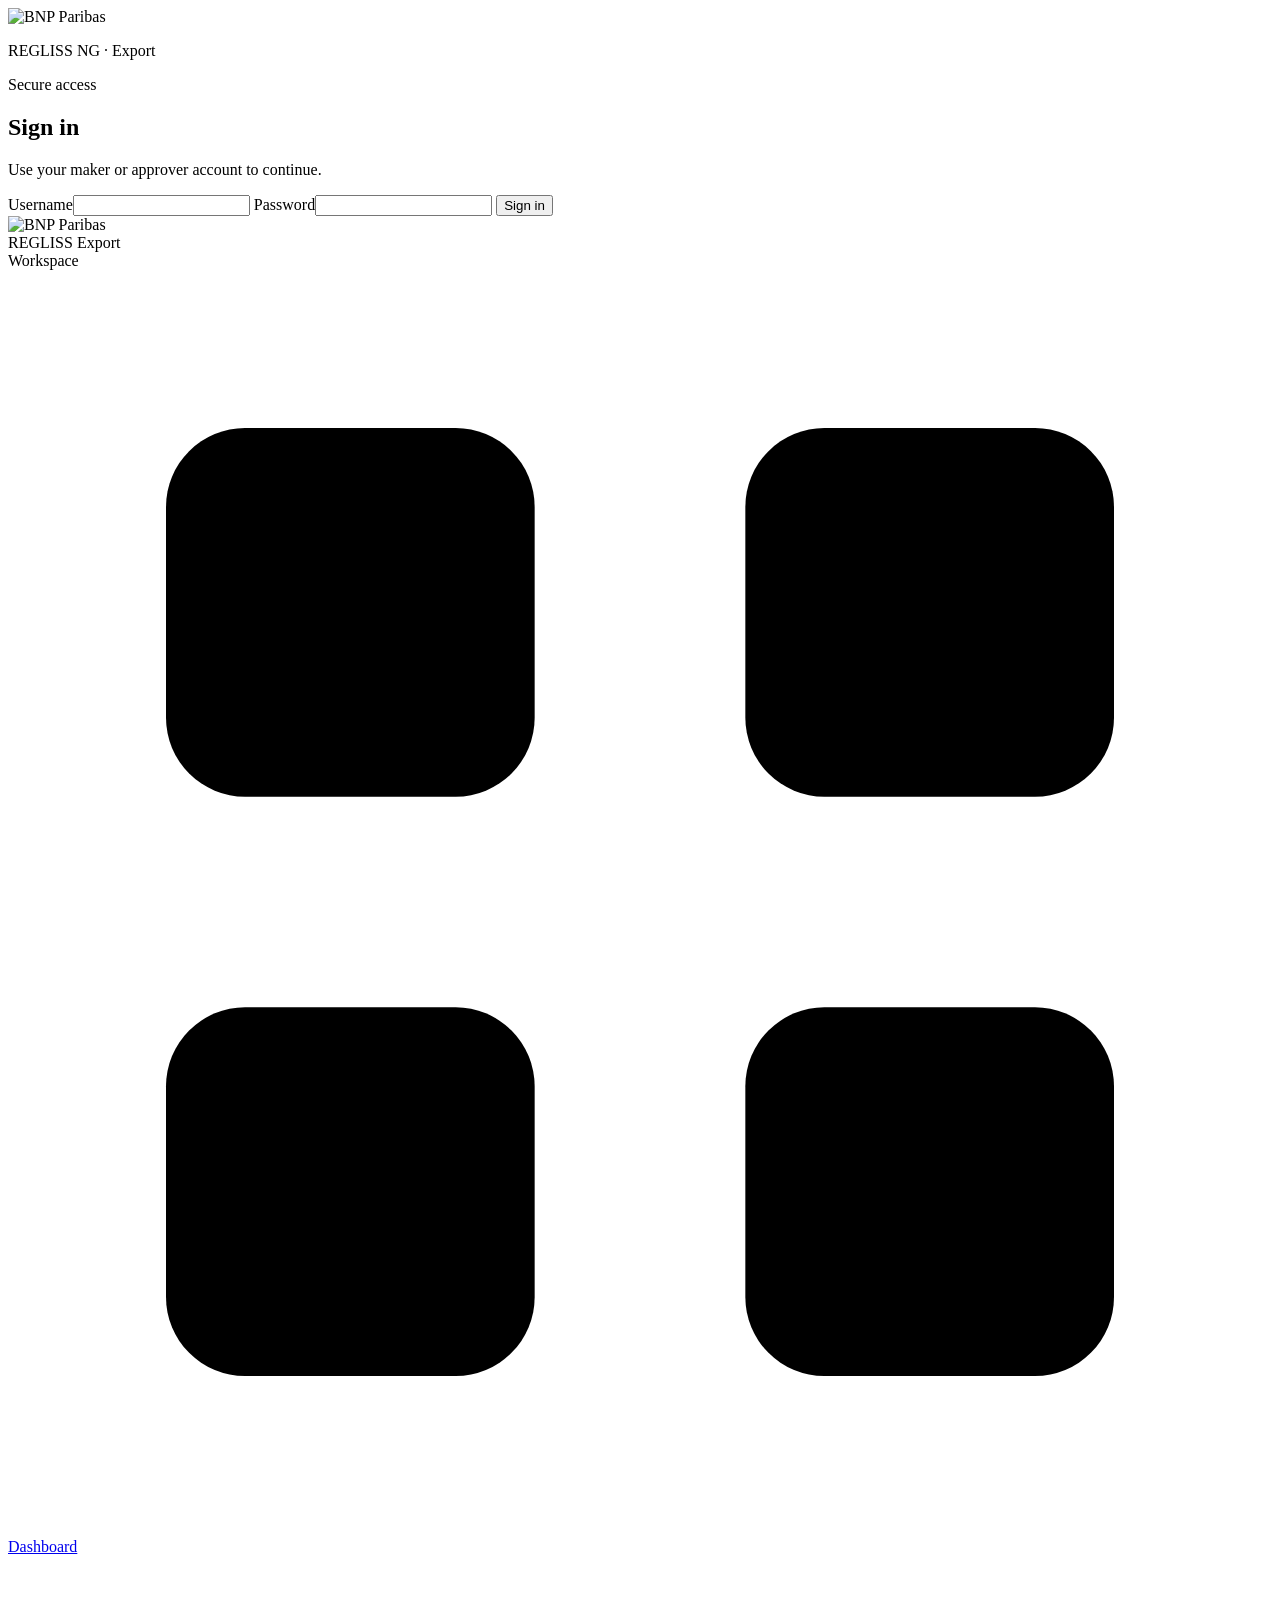
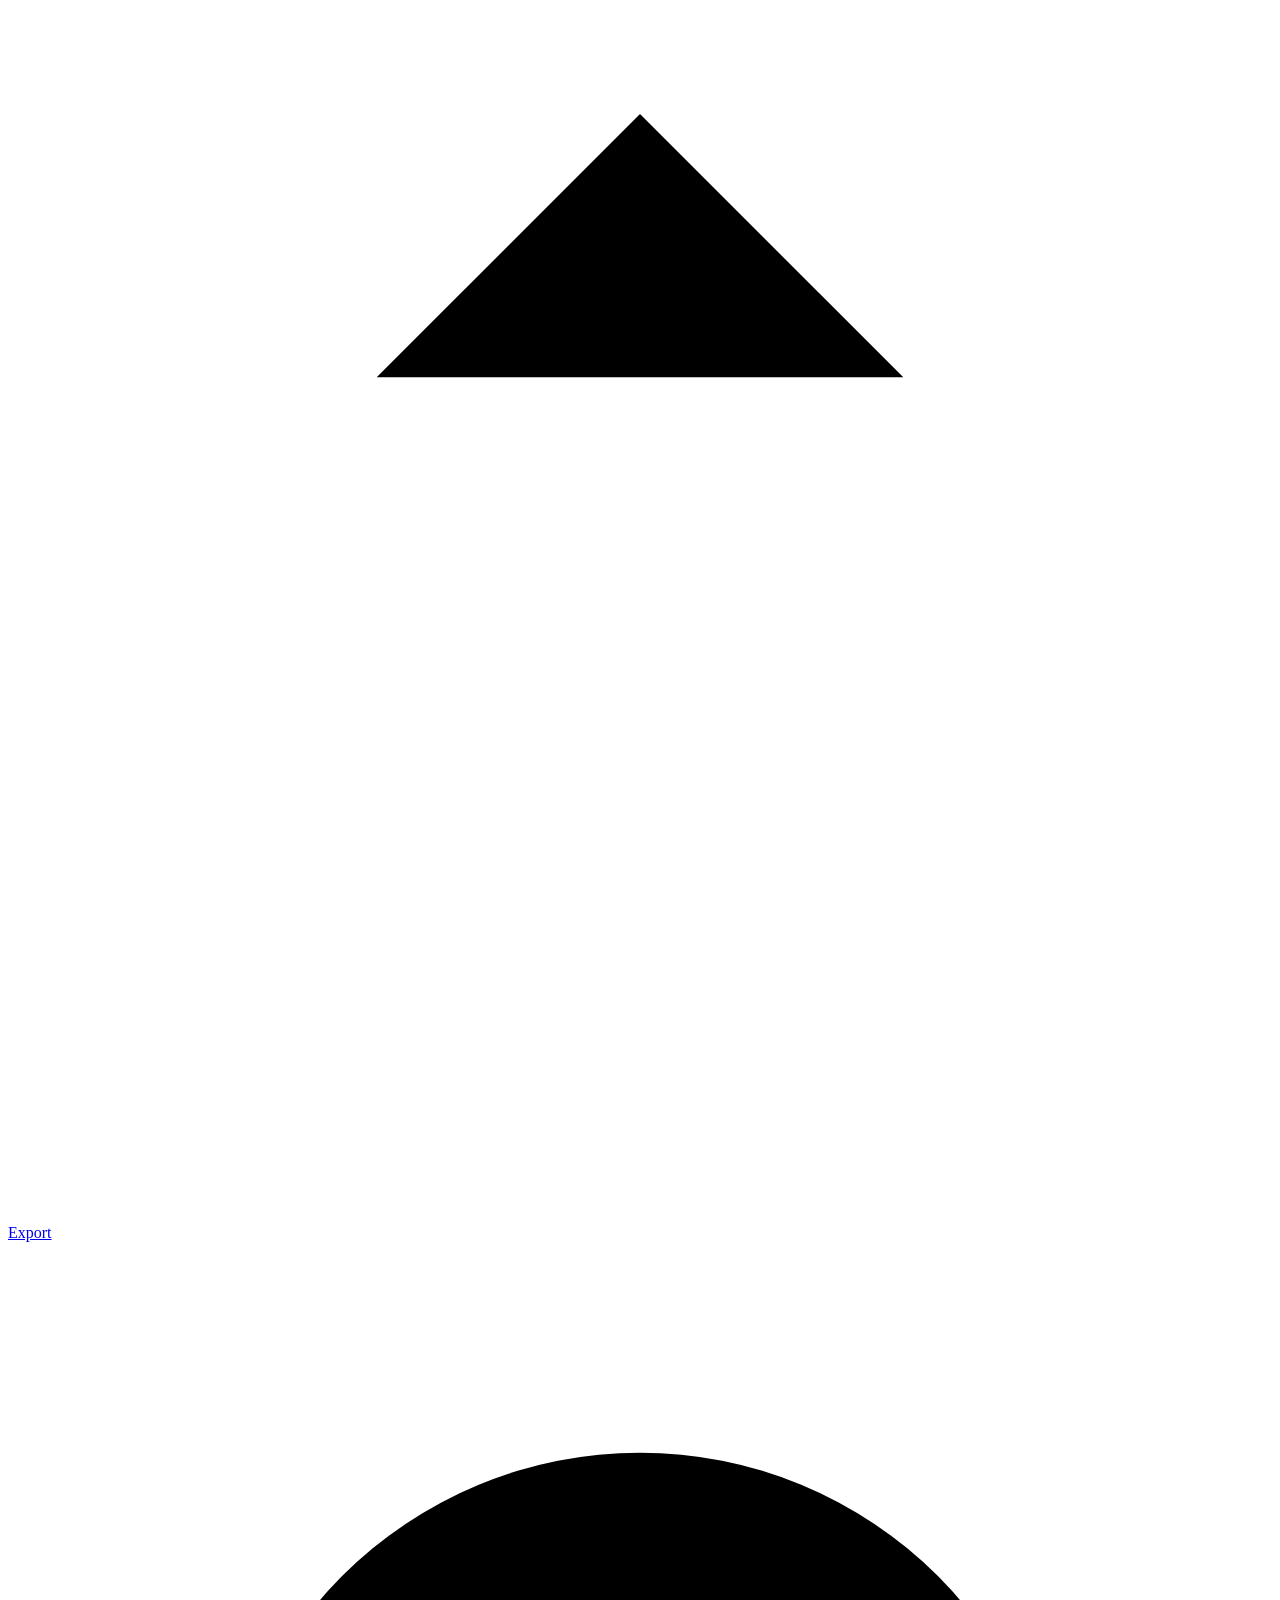
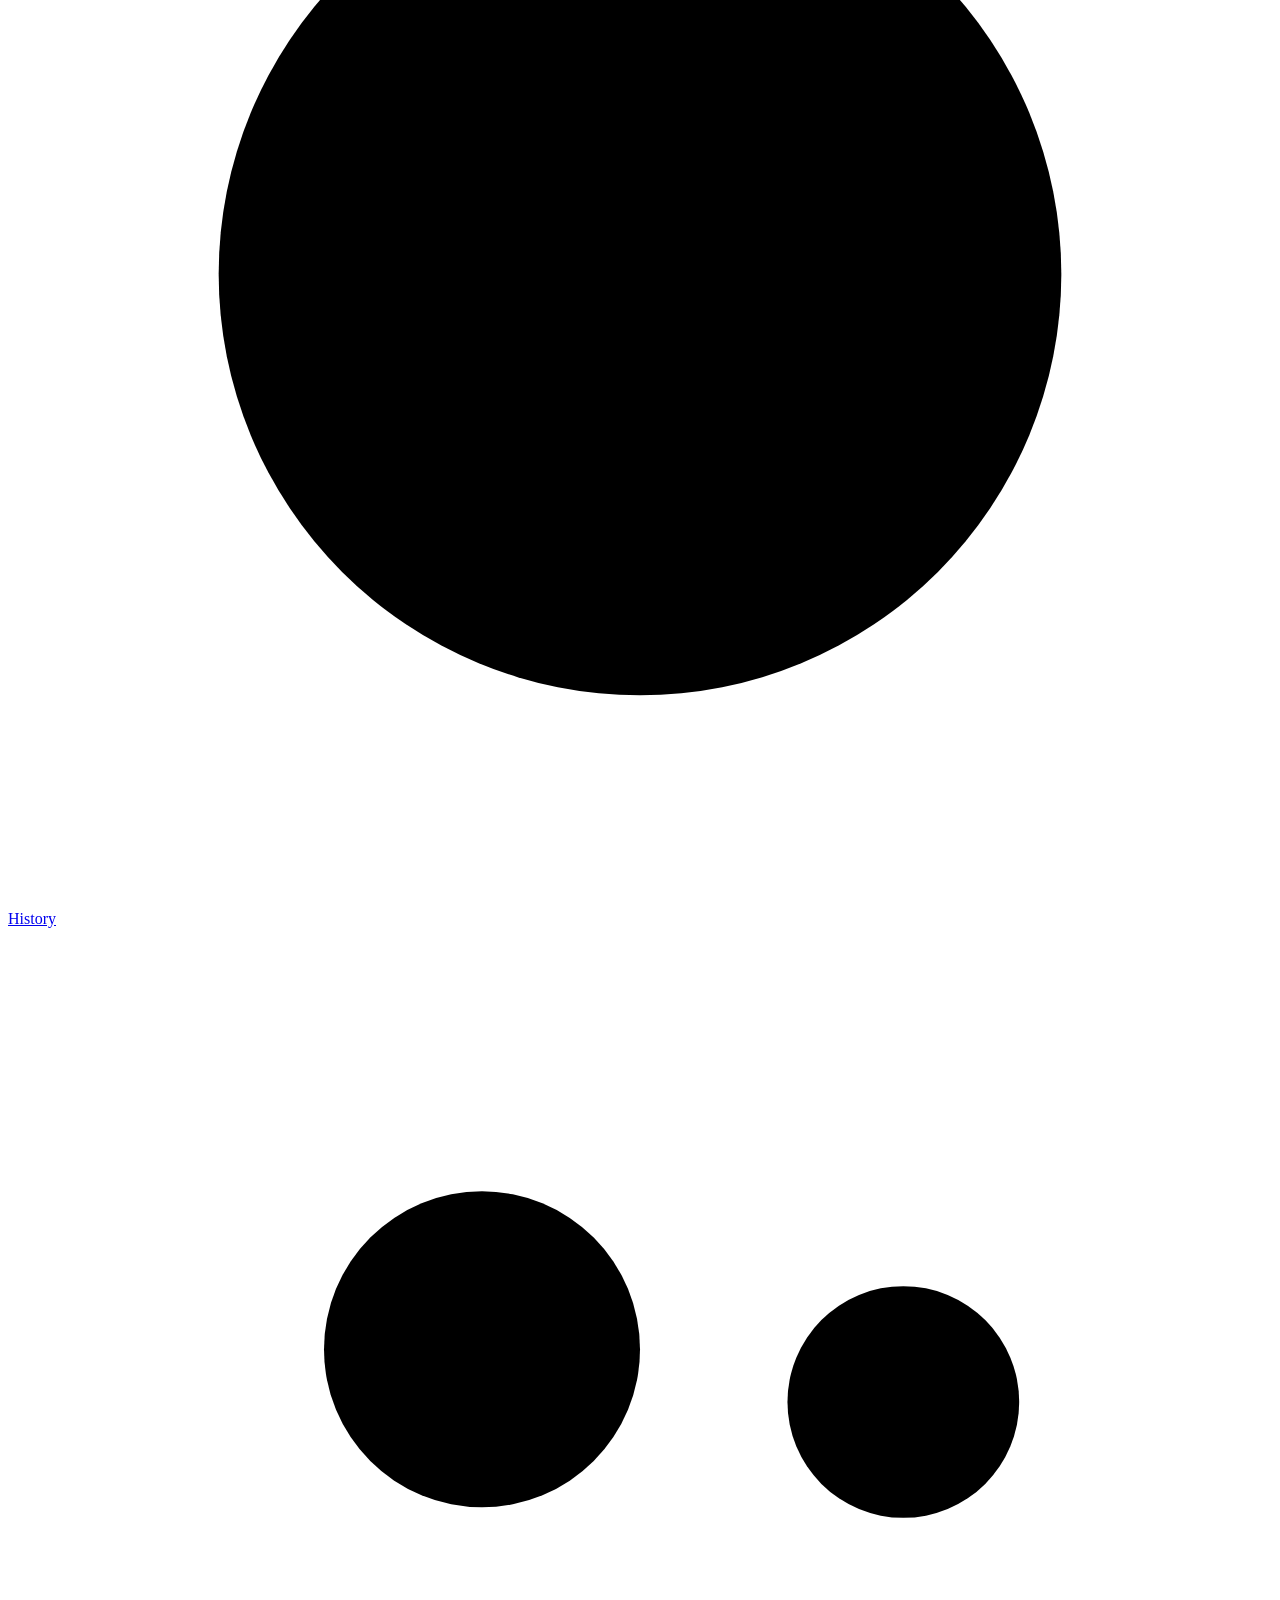
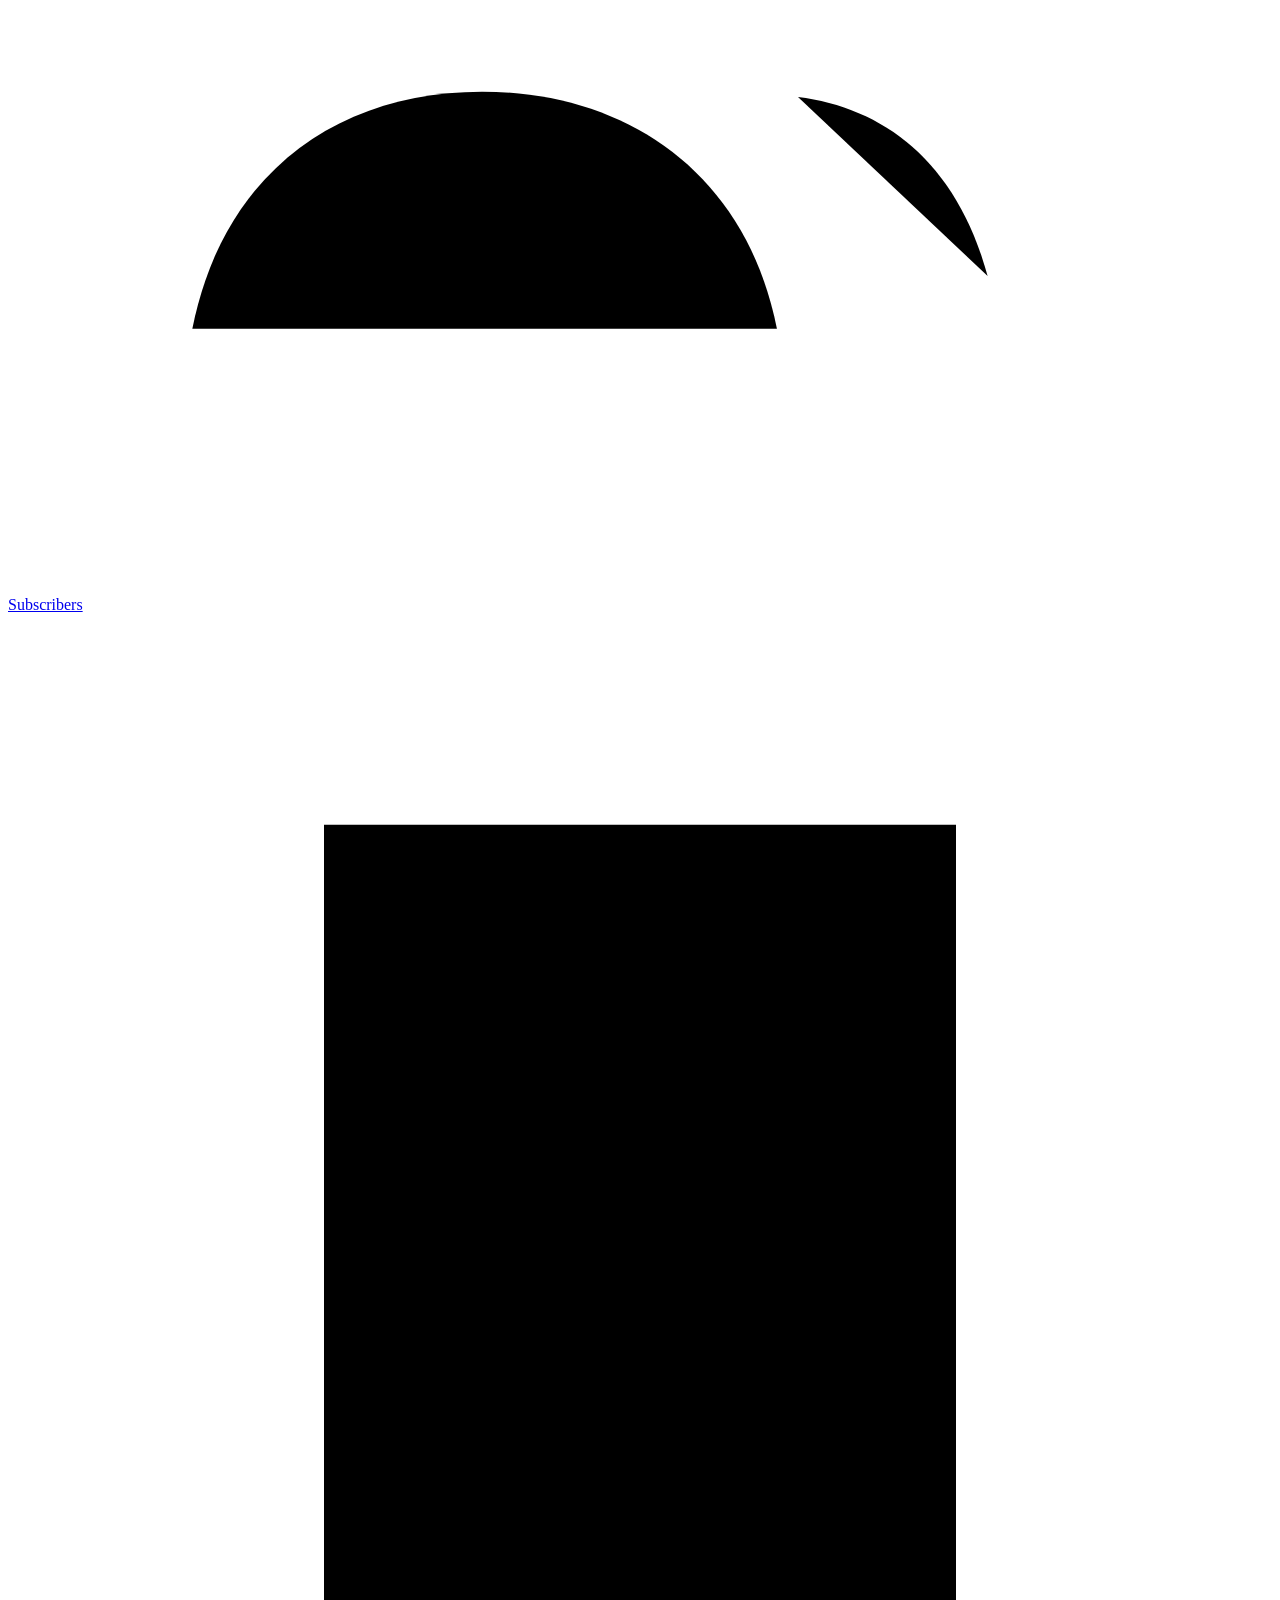
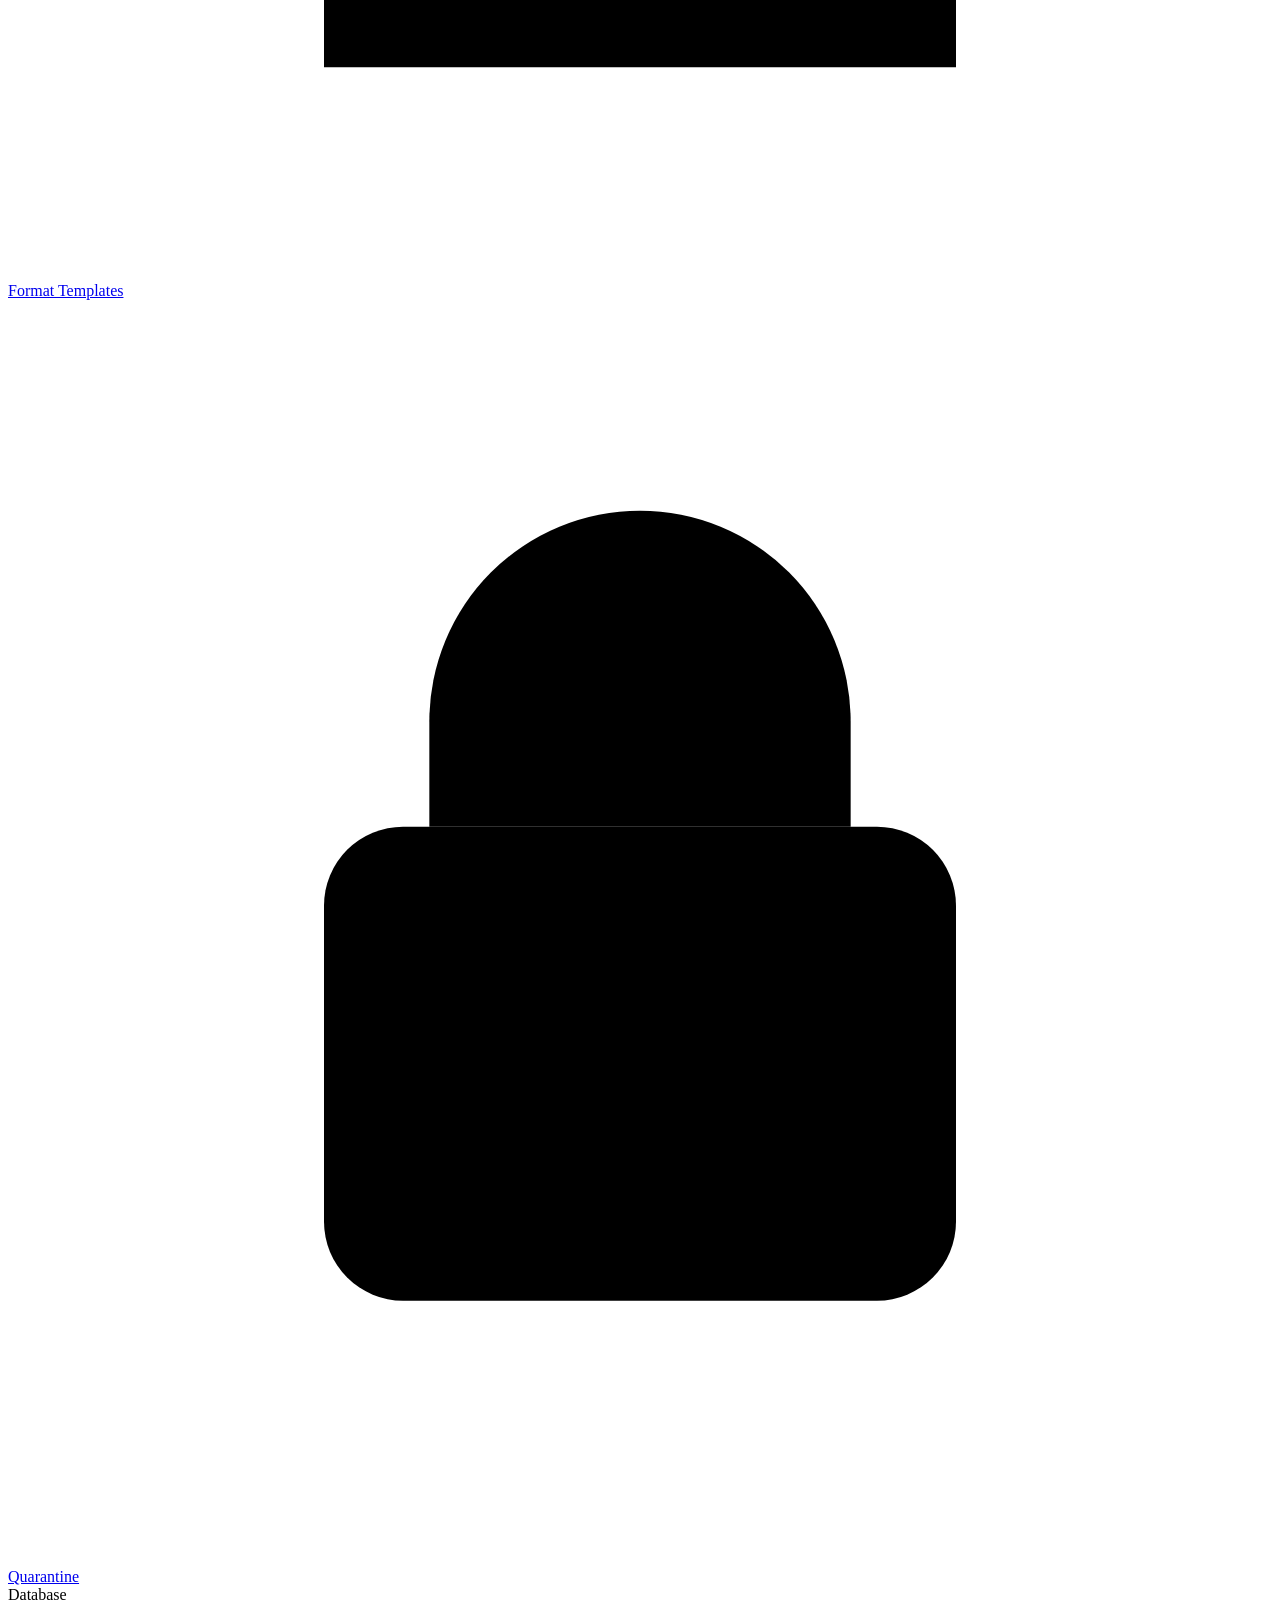
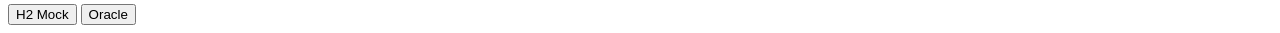
==== src/main/resources/static/index.html @ fba28fe9 "Stream exports from Oracle with gs_ templates matched on BNP_ID Database - Replace PostgreSQL with a" ====
<!DOCTYPE html>
<html lang="en">
<head>
    <meta charset="UTF-8">
    <meta name="viewport" content="width=device-width, initial-scale=1">
    <meta name="theme-color" content="#00965A">
    <title>REGLISS Export Module</title>
    <link rel="preconnect" href="https://fonts.googleapis.com">
    <link rel="preconnect" href="https://fonts.gstatic.com" crossorigin>
    <link href="https://fonts.googleapis.com/css2?family=Outfit:wght@500;600;700&family=Source+Sans+3:ital,wght@0,400;0,600;0,700;1,400&display=swap" rel="stylesheet">
    <link rel="stylesheet" href="/css/app.css">
</head>
<body class="signed-out">
<div id="login-screen" class="login-screen">
    <section class="login-aside">
        <div class="login-wallpaper" aria-hidden="true">
            <div class="wallpaper-grid"></div>
            <div class="wallpaper-orb orb-1"></div>
            <div class="wallpaper-orb orb-2"></div>
            <div class="wallpaper-orb orb-3"></div>
            <div class="wallpaper-ring ring-1"></div>
            <div class="wallpaper-ring ring-2"></div>
            <div class="wallpaper-ring ring-3"></div>
            <span class="wallpaper-spark spark-1"></span>
            <span class="wallpaper-spark spark-2"></span>
            <span class="wallpaper-spark spark-3"></span>
            <span class="wallpaper-spark spark-4"></span>
            <span class="wallpaper-spark spark-5"></span>
        </div>
        <div class="login-brand">
            <img src="/img/bnp-paribas.svg" alt="BNP Paribas" width="480" height="168">
        </div>
        <p class="login-kicker">REGLISS NG · Export</p>
    </section>
    <section class="login-panel">
        <div class="login-card">
            <form id="login-form">
                <p class="kicker">Secure access</p>
                <h2>Sign in</h2>
                <p class="lede">Use your maker or approver account to continue.</p>
                <label>Username<input name="username" autocomplete="username" required></label>
                <label>Password<input name="password" type="password" autocomplete="current-password" required></label>
                <p id="login-error" class="login-error" hidden></p>
                <button class="btn-primary" type="submit">Sign in</button>
            </form>
            <div class="demo-accounts" hidden>
                <div class="database-label">Demo accounts</div>
            </div>
        </div>
    </section>
</div>
<aside class="sidebar">
    <div class="brand">
        <div class="brand-plate">
            <img class="brand-logo" src="/img/bnp-paribas.svg" alt="BNP Paribas">
        </div>
        <div class="brand-product">REGLISS <span>Export</span></div>
    </div>
    <div class="nav-label">Workspace</div>
    <nav class="nav">
        <a href="#/approvals" data-page="approvals" hidden>
            <svg viewBox="0 0 24 24" aria-hidden="true"><path d="M5 12.5l4.2 4.2L19 7"></path></svg>
            Approvals
        </a>
        <a href="#/dashboard" data-page="dashboard">
            <svg viewBox="0 0 24 24" aria-hidden="true"><rect x="3" y="3" width="7" height="7" rx="1.5"></rect><rect x="14" y="3" width="7" height="7" rx="1.5"></rect><rect x="3" y="14" width="7" height="7" rx="1.5"></rect><rect x="14" y="14" width="7" height="7" rx="1.5"></rect></svg>
            Dashboard
        </a>
        <a href="#/export" data-page="export">
            <svg viewBox="0 0 24 24" aria-hidden="true"><path d="M12 16V4"></path><path d="M7 8l5-5 5 5"></path><path d="M5 20h14"></path></svg>
            Export
        </a>
        <a href="#/history" data-page="history">
            <svg viewBox="0 0 24 24" aria-hidden="true"><circle cx="12" cy="12" r="8"></circle><path d="M12 8v5l3 2"></path></svg>
            History
        </a>
        <a href="#/subscribers" data-page="subscribers">
            <svg viewBox="0 0 24 24" aria-hidden="true"><circle cx="9" cy="8" r="3"></circle><circle cx="17" cy="9" r="2.2"></circle><path d="M3.5 19c.6-3 2.8-4.5 5.5-4.5S14 16 14.6 19"></path><path d="M15 14.6c1.6.2 3 1.2 3.6 3.4"></path></svg>
            Subscribers
        </a>
        <a href="#/templates" data-page="templates">
            <svg viewBox="0 0 24 24" aria-hidden="true"><path d="M6 4h12v16H6z"></path><path d="M9 8h6"></path><path d="M9 12h6"></path><path d="M9 16h4"></path></svg>
            Format Templates
        </a>
        <a href="#/quarantine" data-page="quarantine">
            <svg viewBox="0 0 24 24" aria-hidden="true"><rect x="6" y="10" width="12" height="9" rx="1.5"></rect><path d="M8 10V8a4 4 0 0 1 8 0v2"></path></svg>
            Quarantine
        </a>
    </nav>
    <div class="sidebar-foot">
        <div class="signed-in" id="signed-in" hidden>
            <div class="avatar" aria-hidden="true"></div>
            <div class="who">
                <div id="signed-name"></div>
                <div id="signed-role" class="muted"></div>
            </div>
            <button id="logout" type="button">Sign out</button>
        </div>
        <div class="database">
            <div class="database-label">Database</div>
            <div class="db-switch">
                <button type="button" id="db-h2" class="selected">H2 Mock</button>
                <button type="button" id="db-oracle">Oracle</button>
            </div>
        </div>
    </div>
</aside>
<main id="main"></main>
<div id="toast" class="toast" role="status"></div>
<div id="modal-root"></div>
<script src="/js/app.js"></script>
</body>
</html>
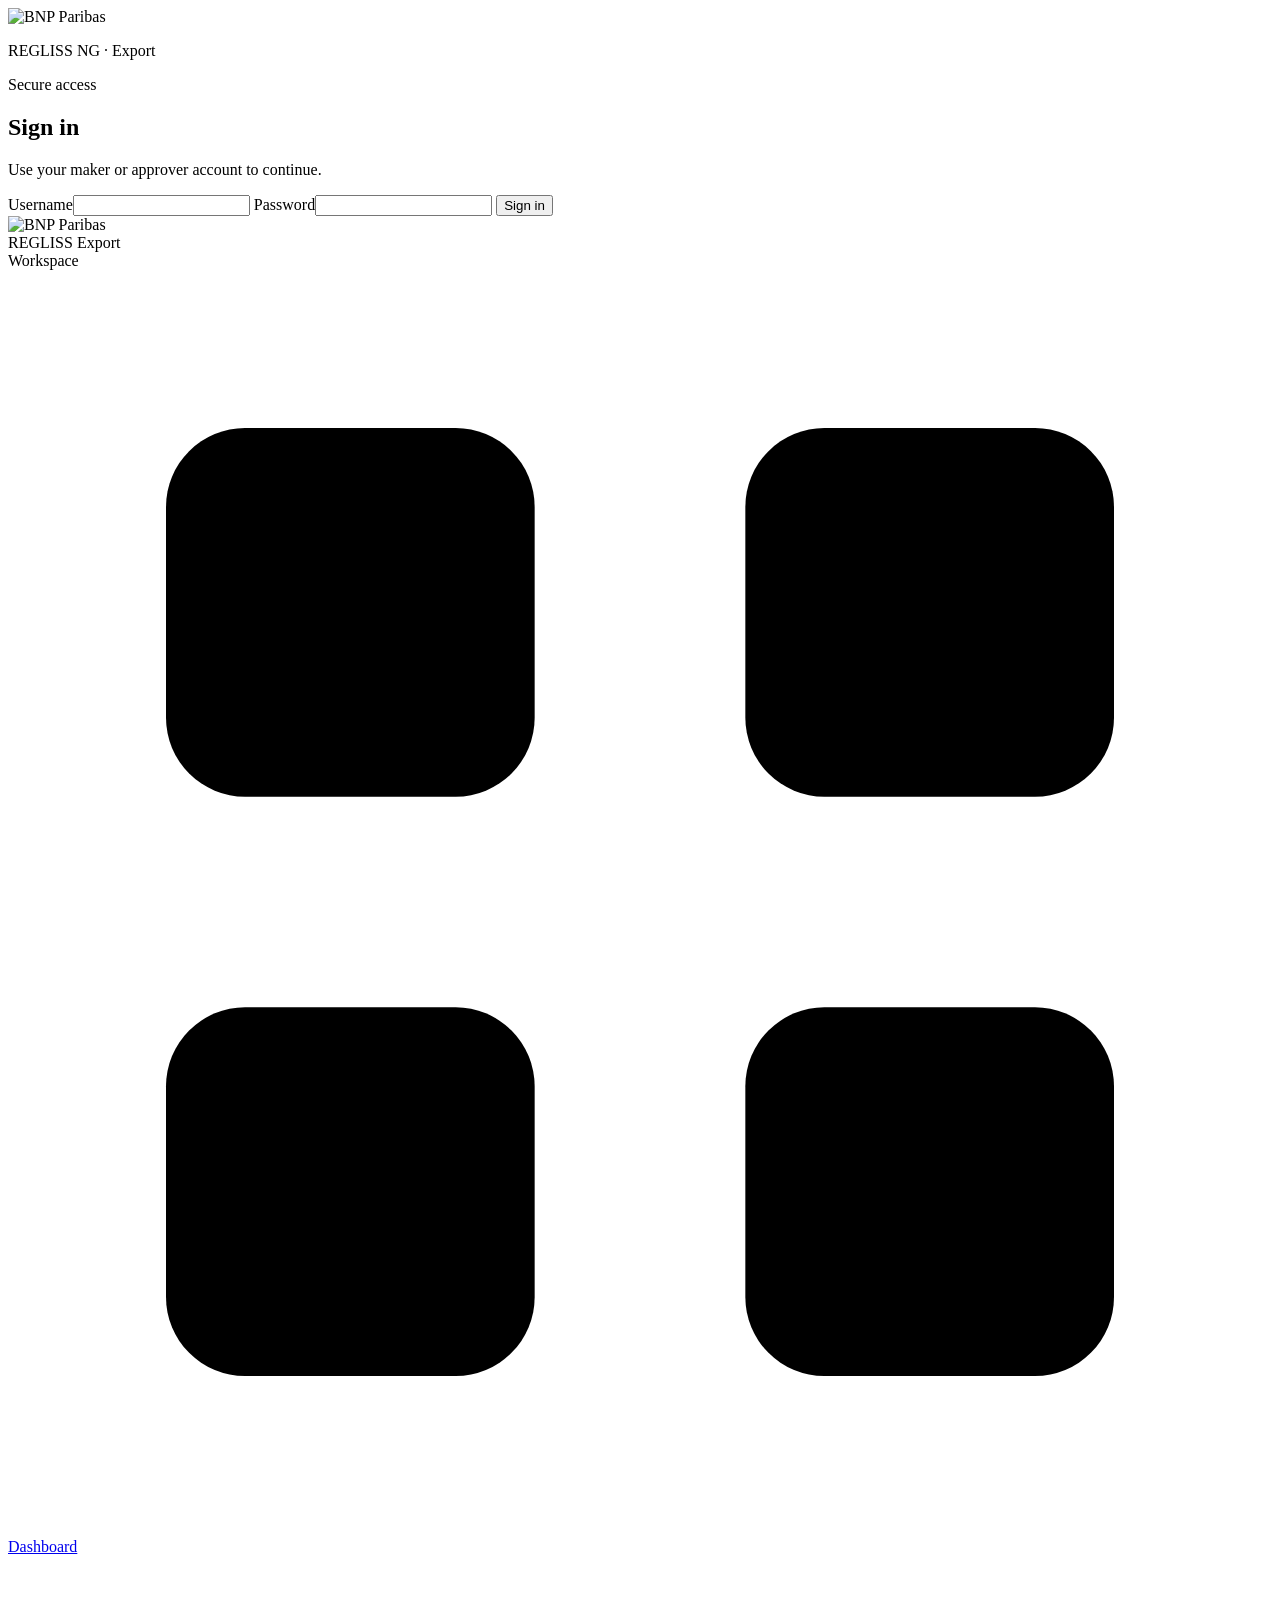
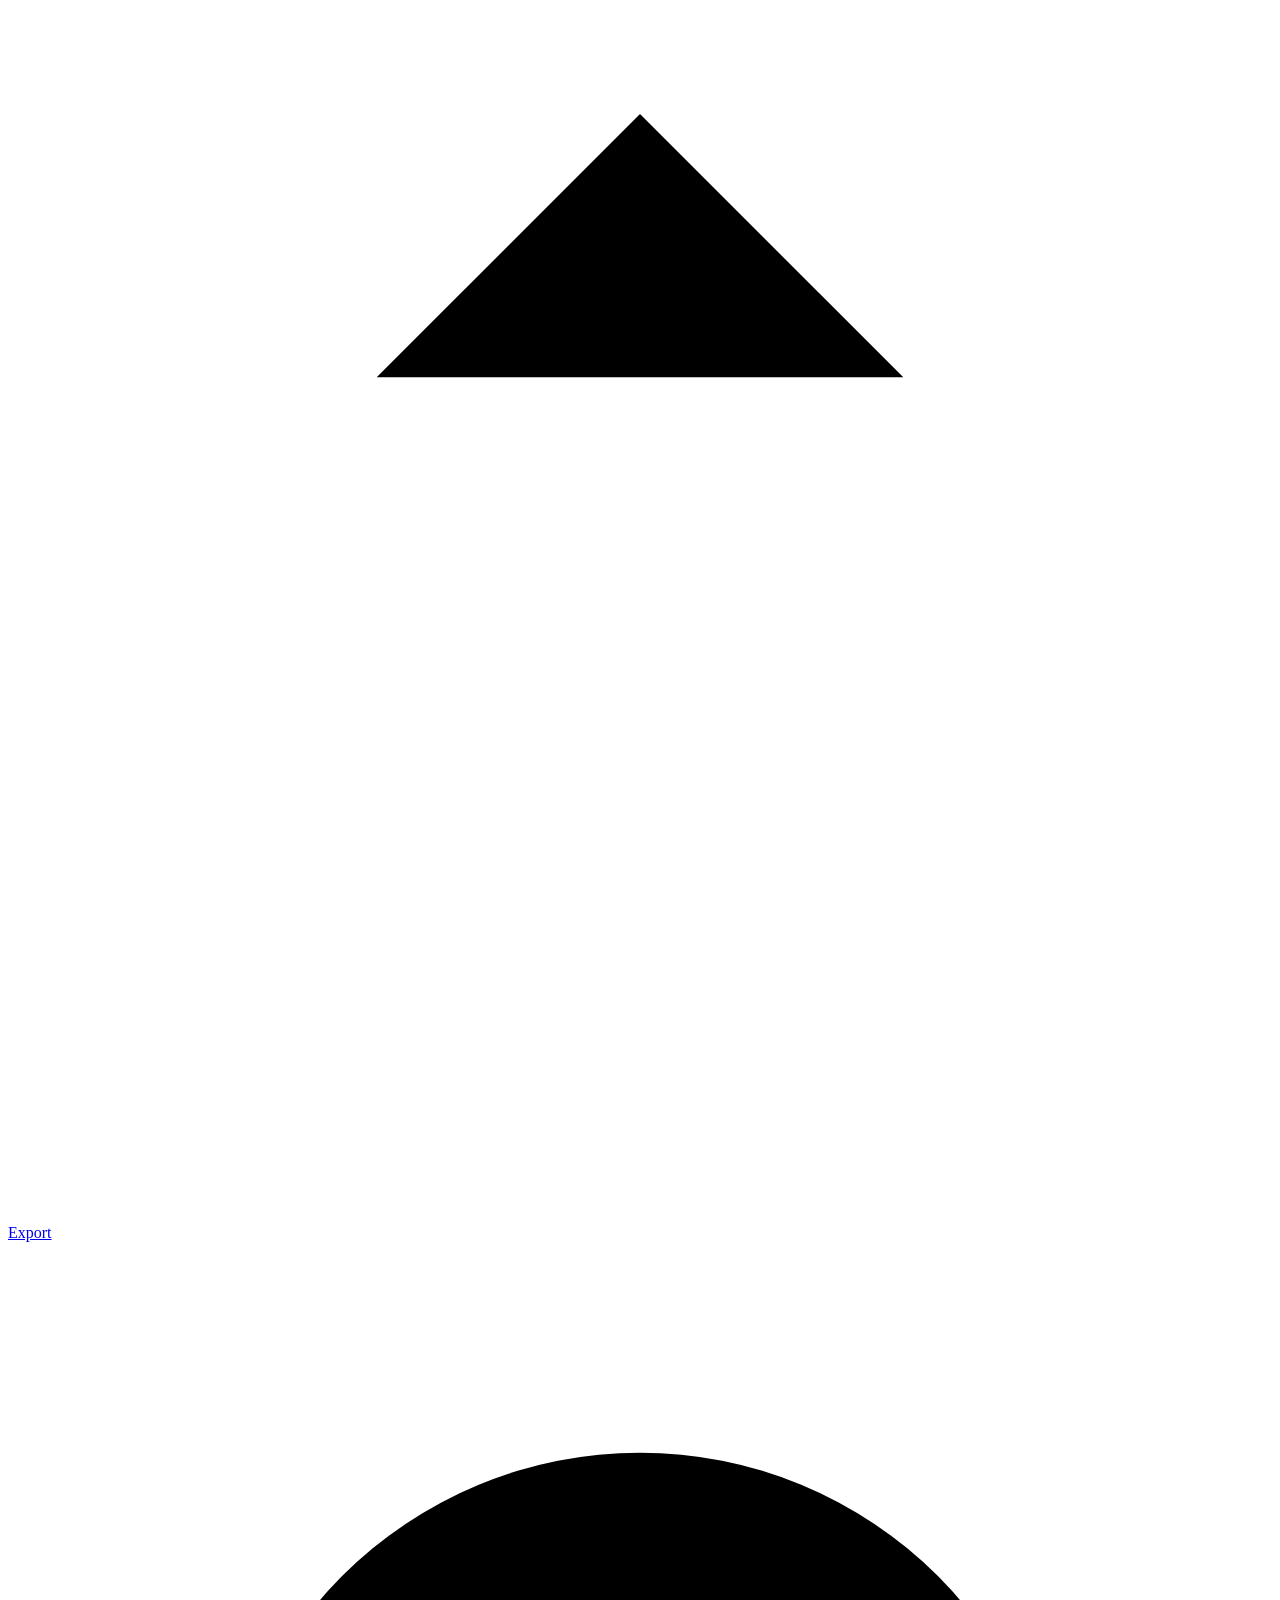
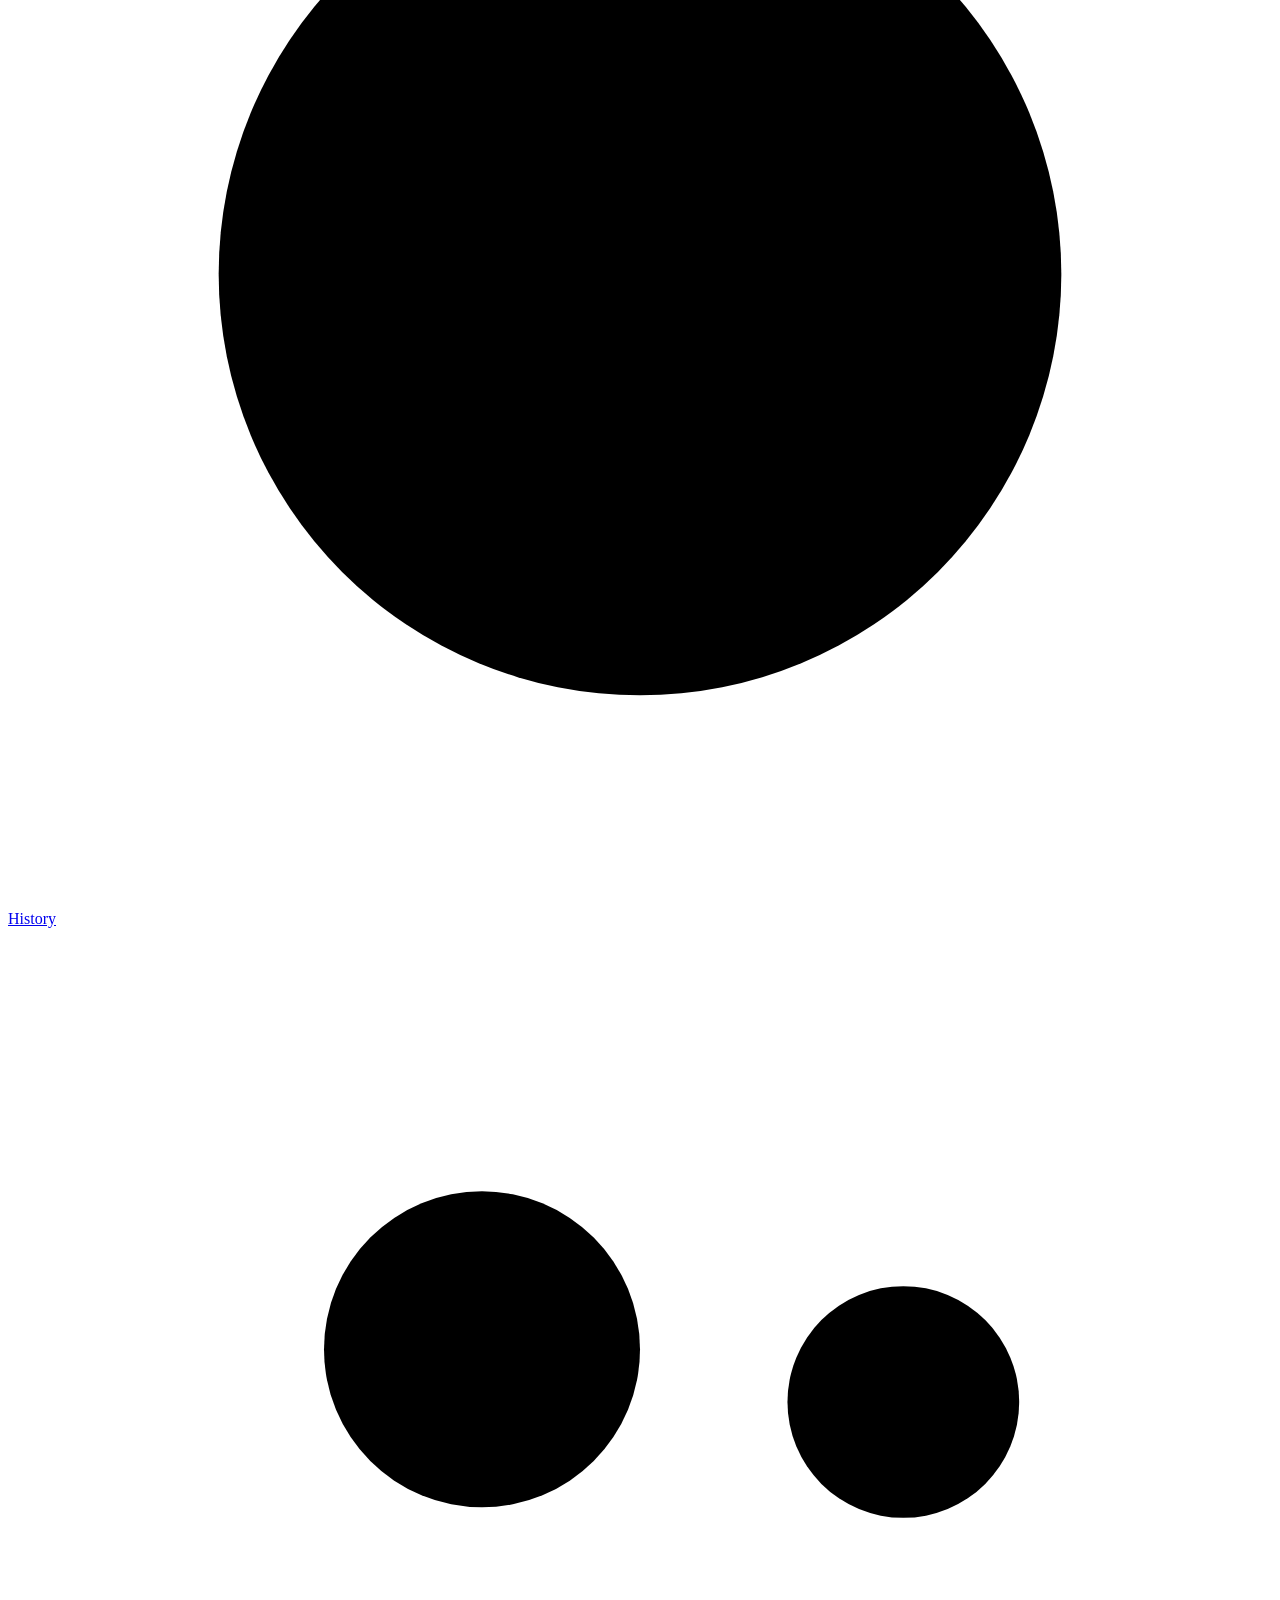
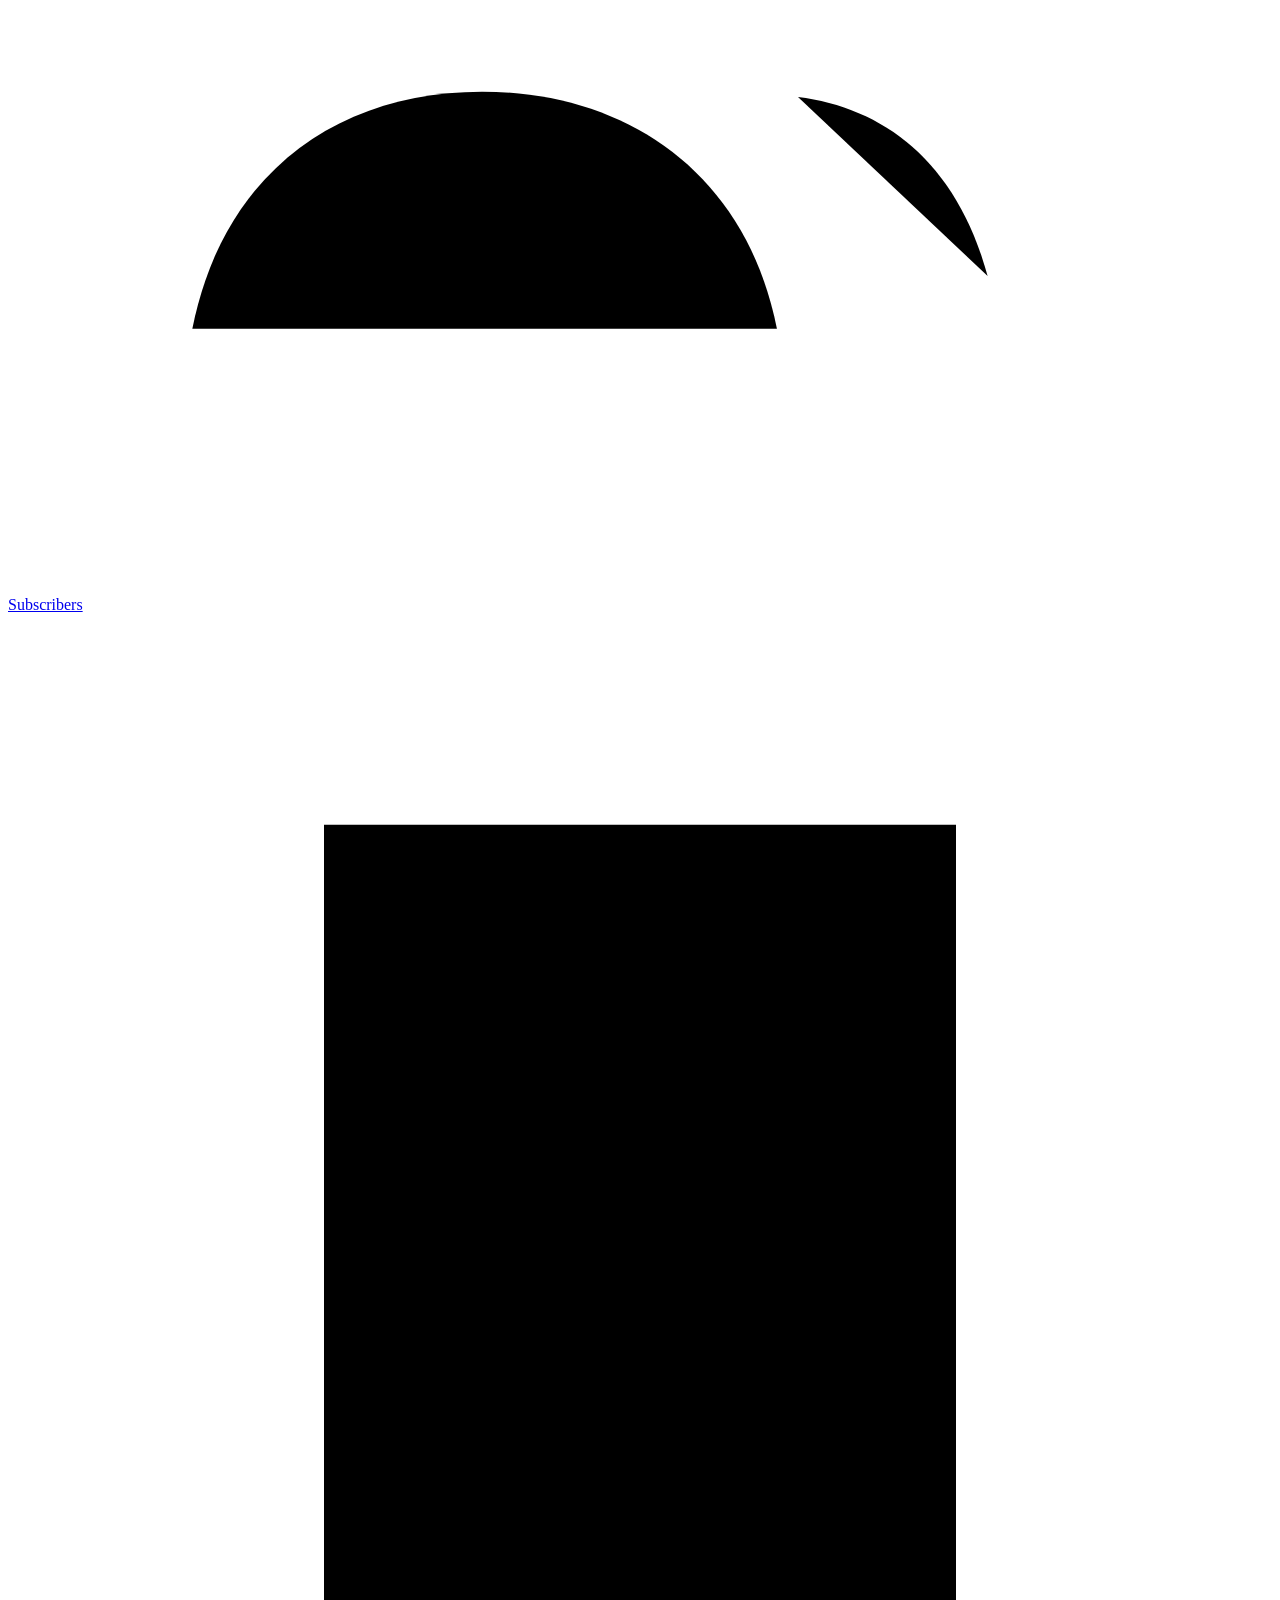
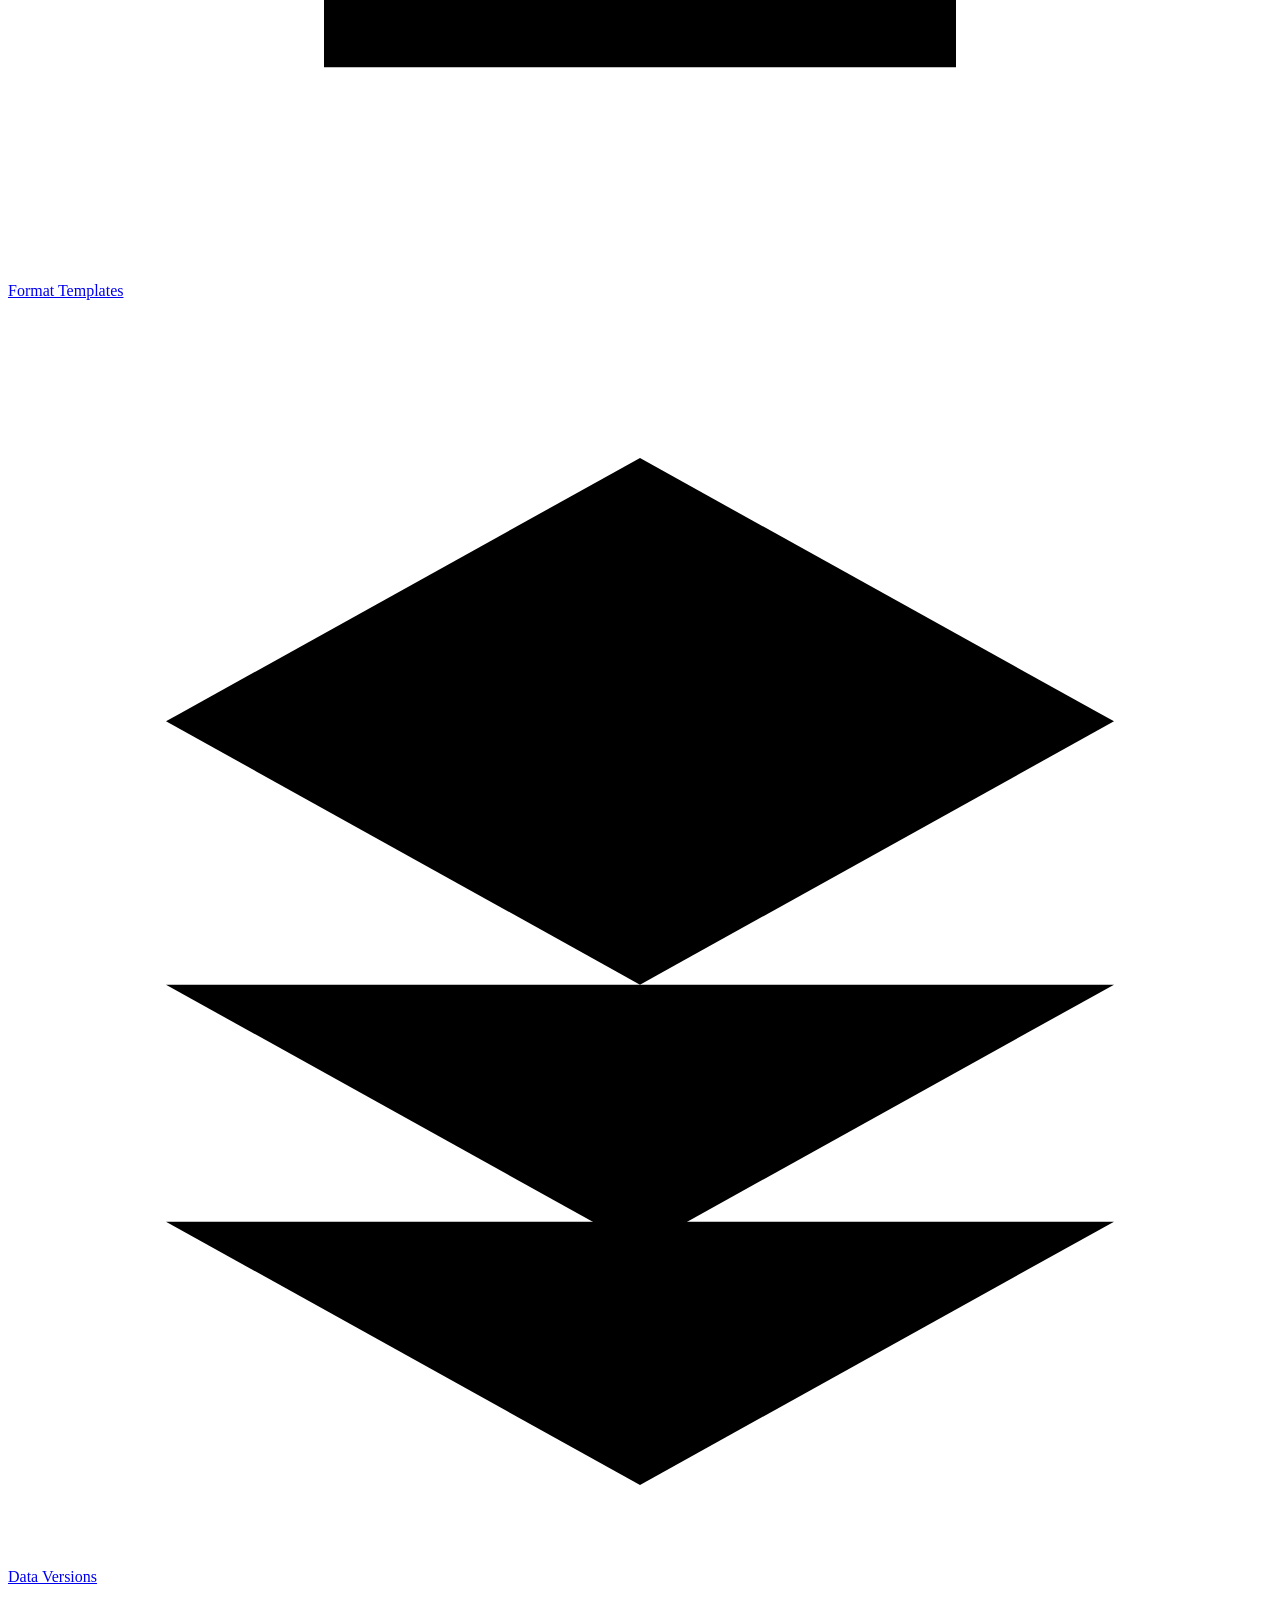
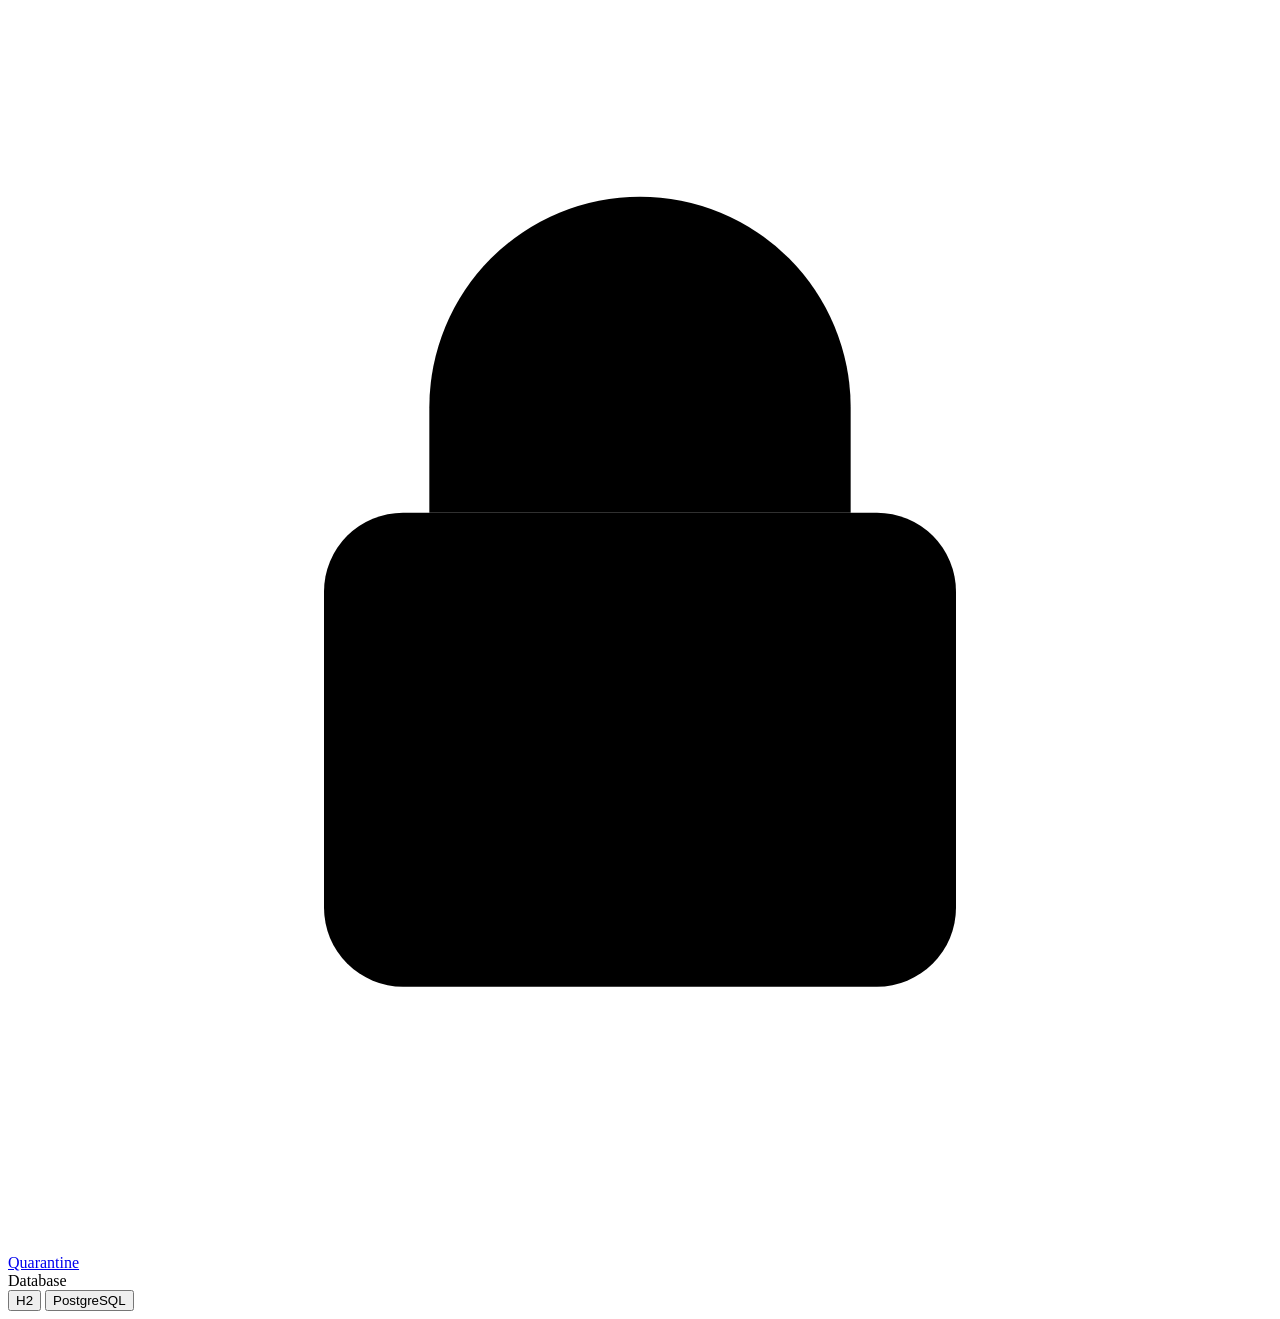
==== commit 3ad73779: "Add data versions, approver review, row filters; move from Oracle to PostgreSQL Data versions (snaps" ====
--- a/src/main/resources/static/index.html
+++ b/src/main/resources/static/index.html
@@ -82,6 +82,10 @@
             <svg viewBox="0 0 24 24" aria-hidden="true"><path d="M6 4h12v16H6z"></path><path d="M9 8h6"></path><path d="M9 12h6"></path><path d="M9 16h4"></path></svg>
             Format Templates
         </a>
+        <a href="#/versions" data-page="versions">
+            <svg viewBox="0 0 24 24" aria-hidden="true"><path d="M12 3l9 5-9 5-9-5z"></path><path d="M3 13l9 5 9-5"></path><path d="M3 17.5l9 5 9-5"></path></svg>
+            Data Versions
+        </a>
         <a href="#/quarantine" data-page="quarantine">
             <svg viewBox="0 0 24 24" aria-hidden="true"><rect x="6" y="10" width="12" height="9" rx="1.5"></rect><path d="M8 10V8a4 4 0 0 1 8 0v2"></path></svg>
             Quarantine
@@ -99,8 +103,8 @@
         <div class="database">
             <div class="database-label">Database</div>
             <div class="db-switch">
-                <button type="button" id="db-h2" class="selected">H2 Mock</button>
-                <button type="button" id="db-oracle">Oracle</button>
+                <button type="button" id="db-h2" class="selected">H2</button>
+                <button type="button" id="db-postgres">PostgreSQL</button>
             </div>
         </div>
     </div>
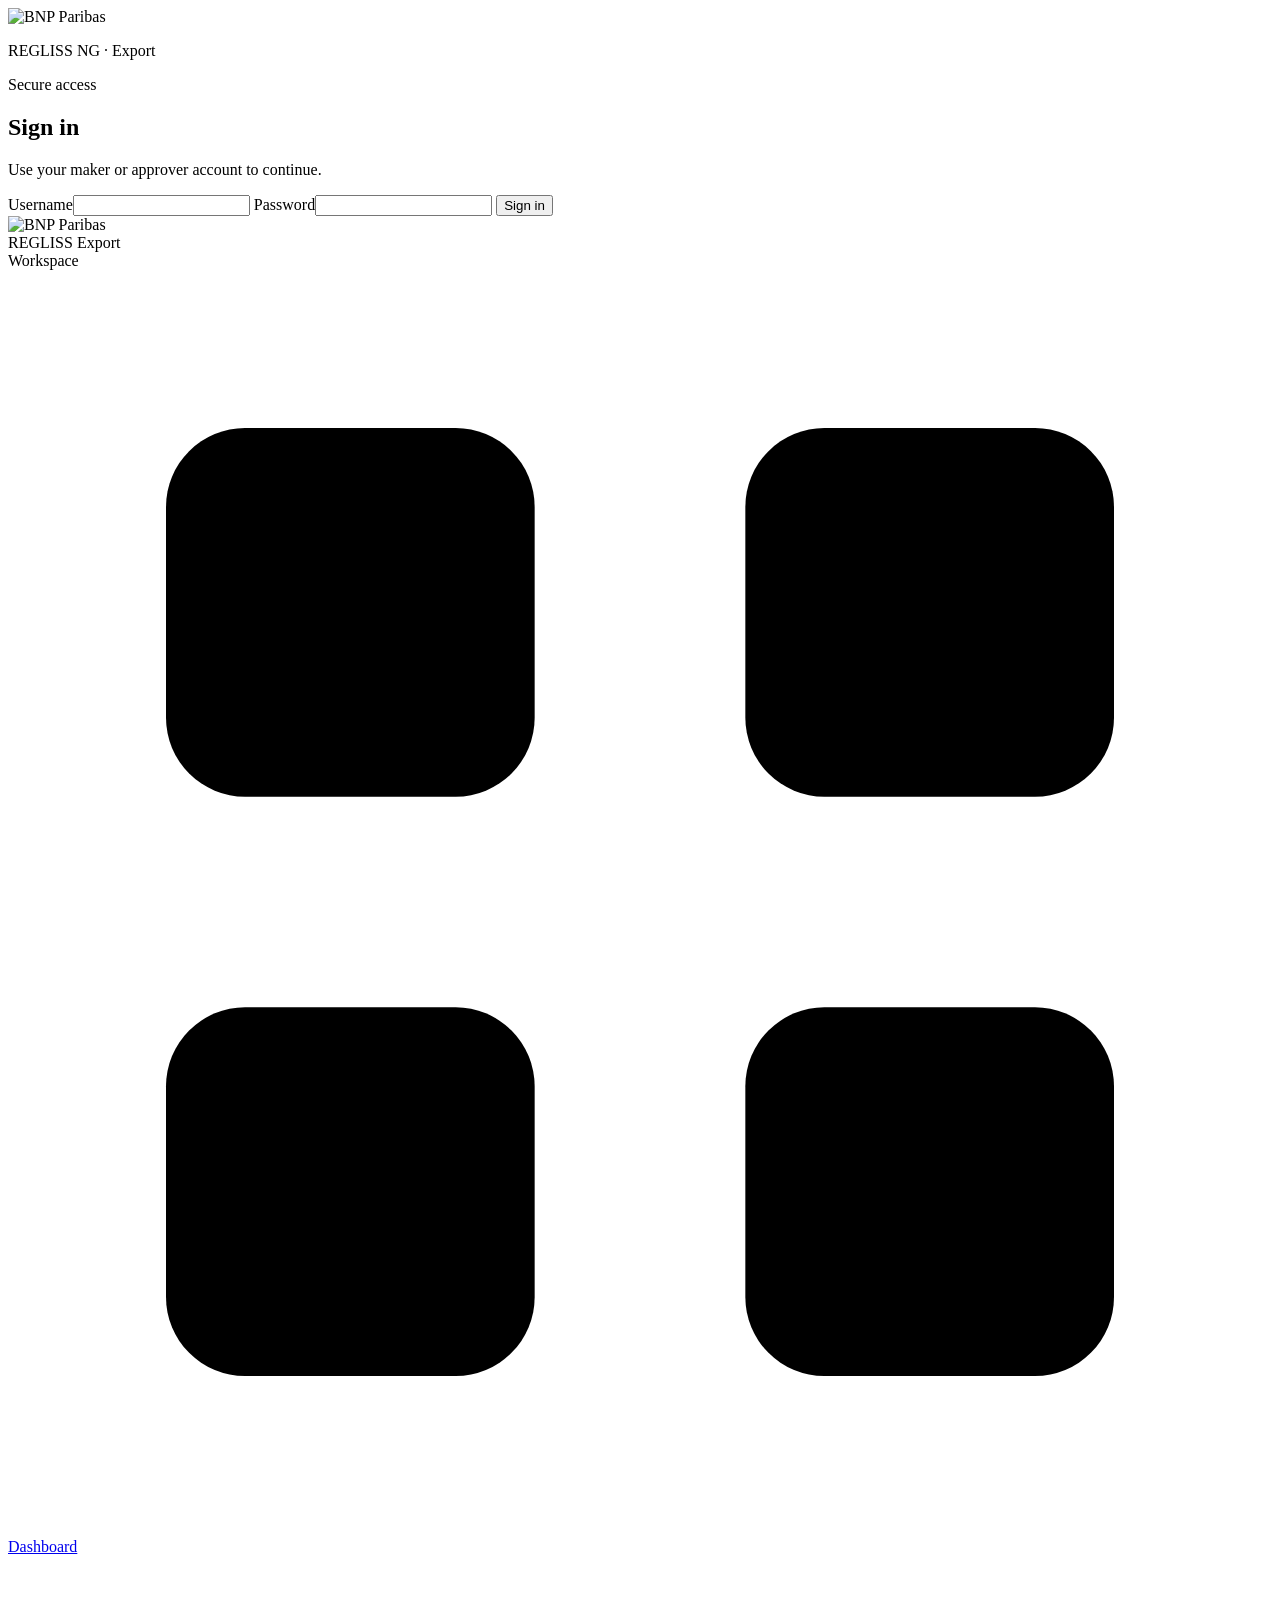
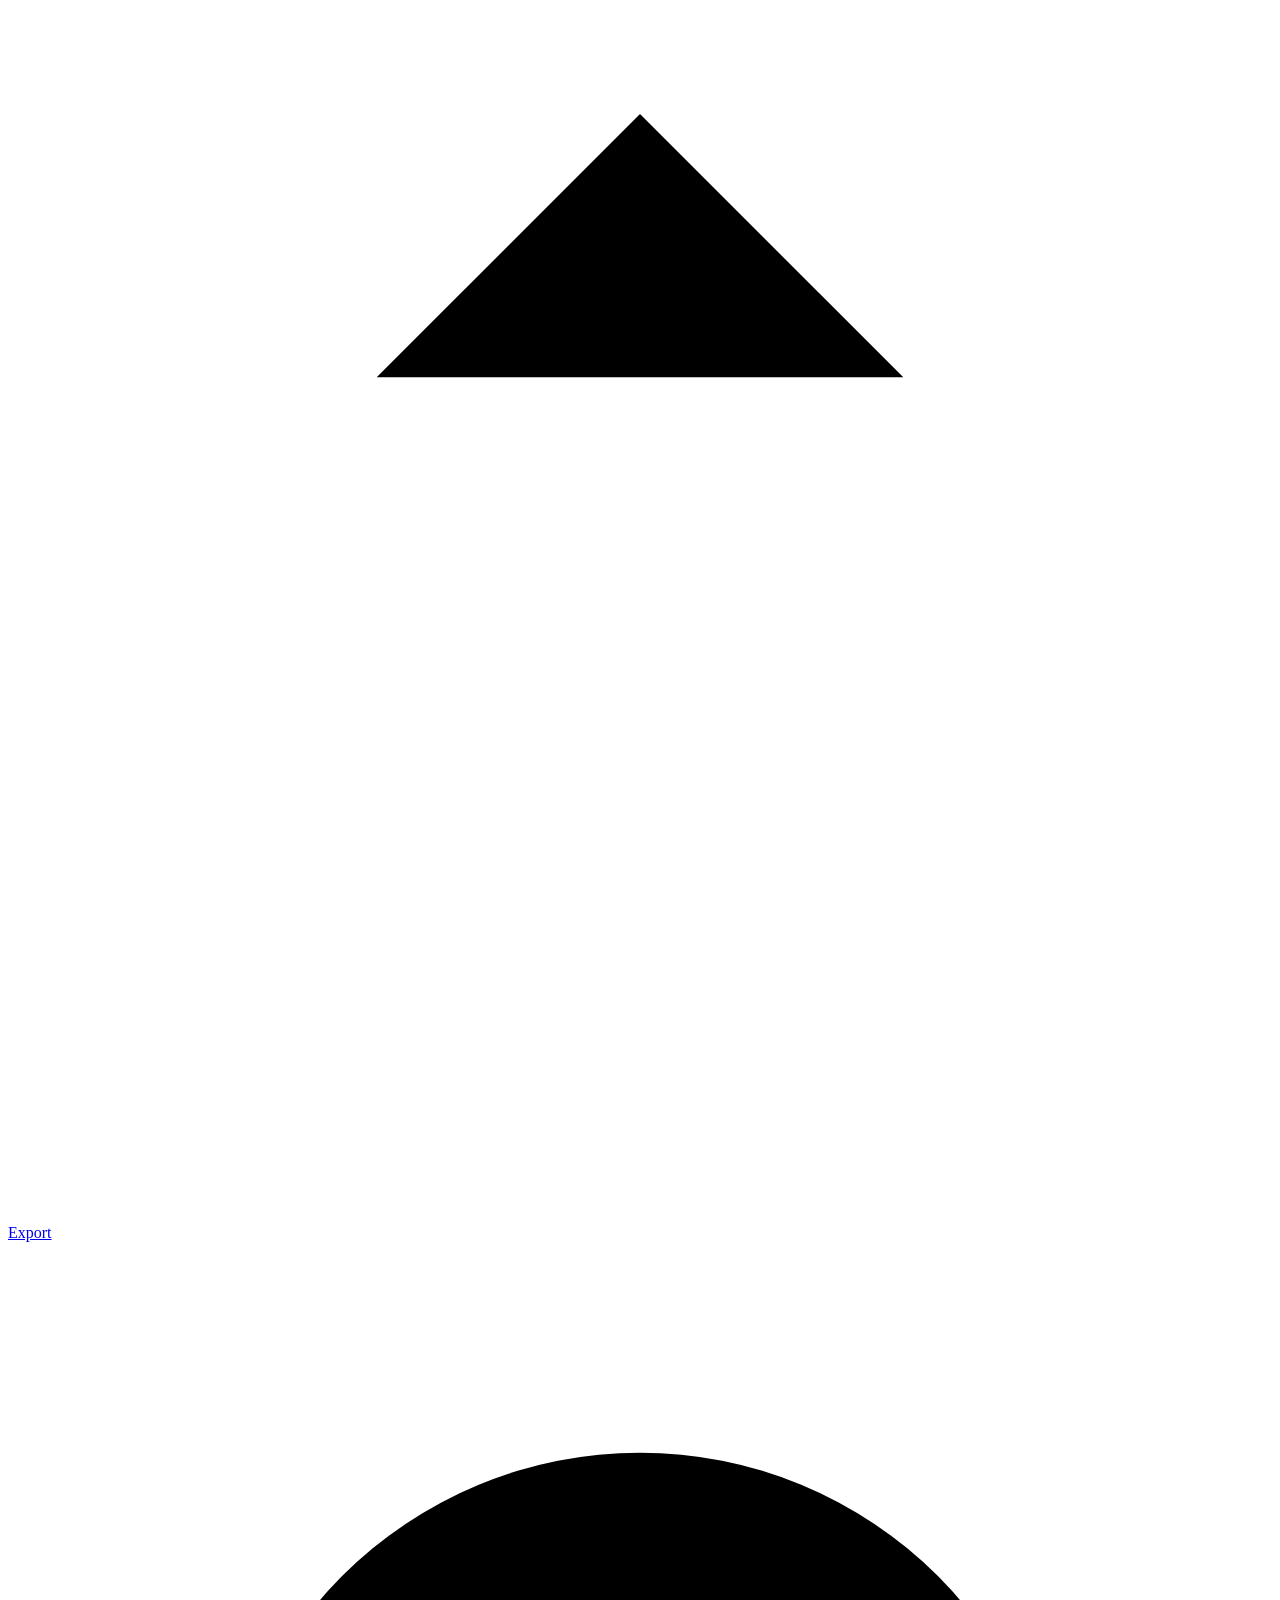
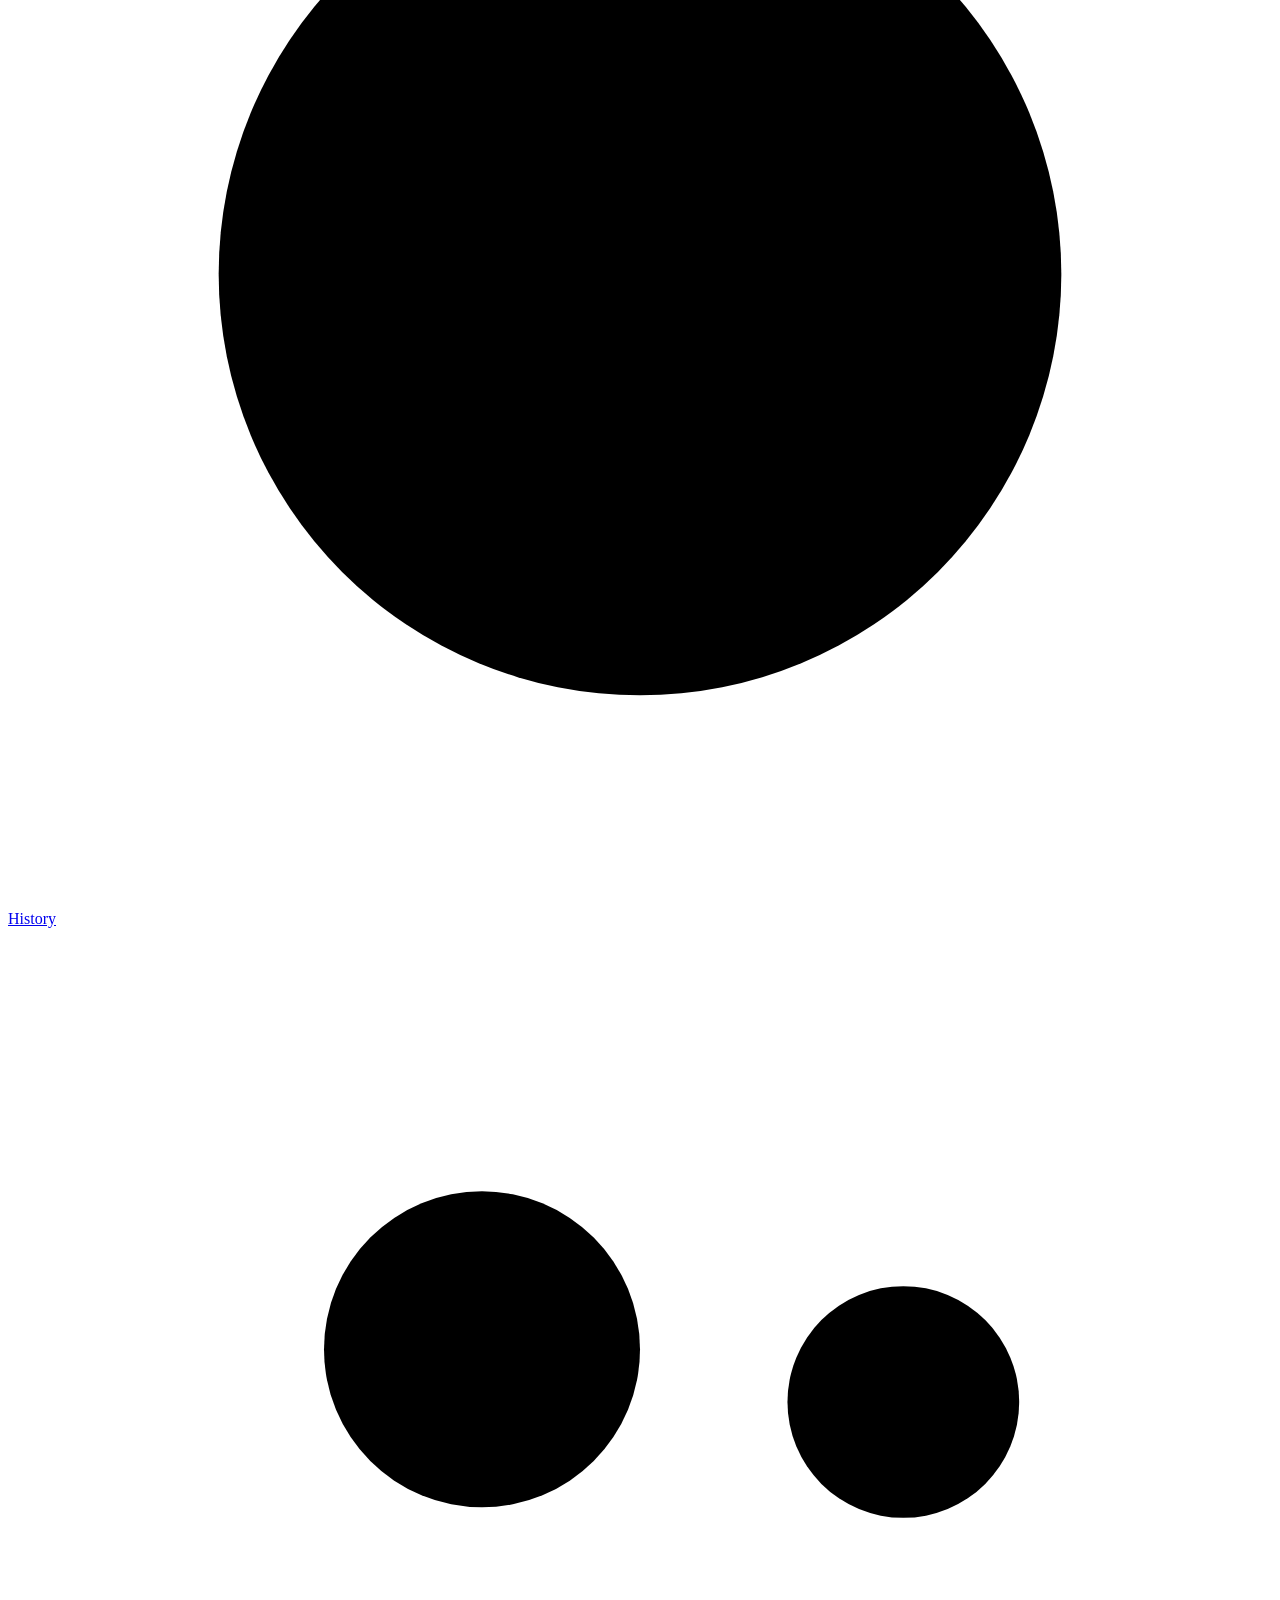
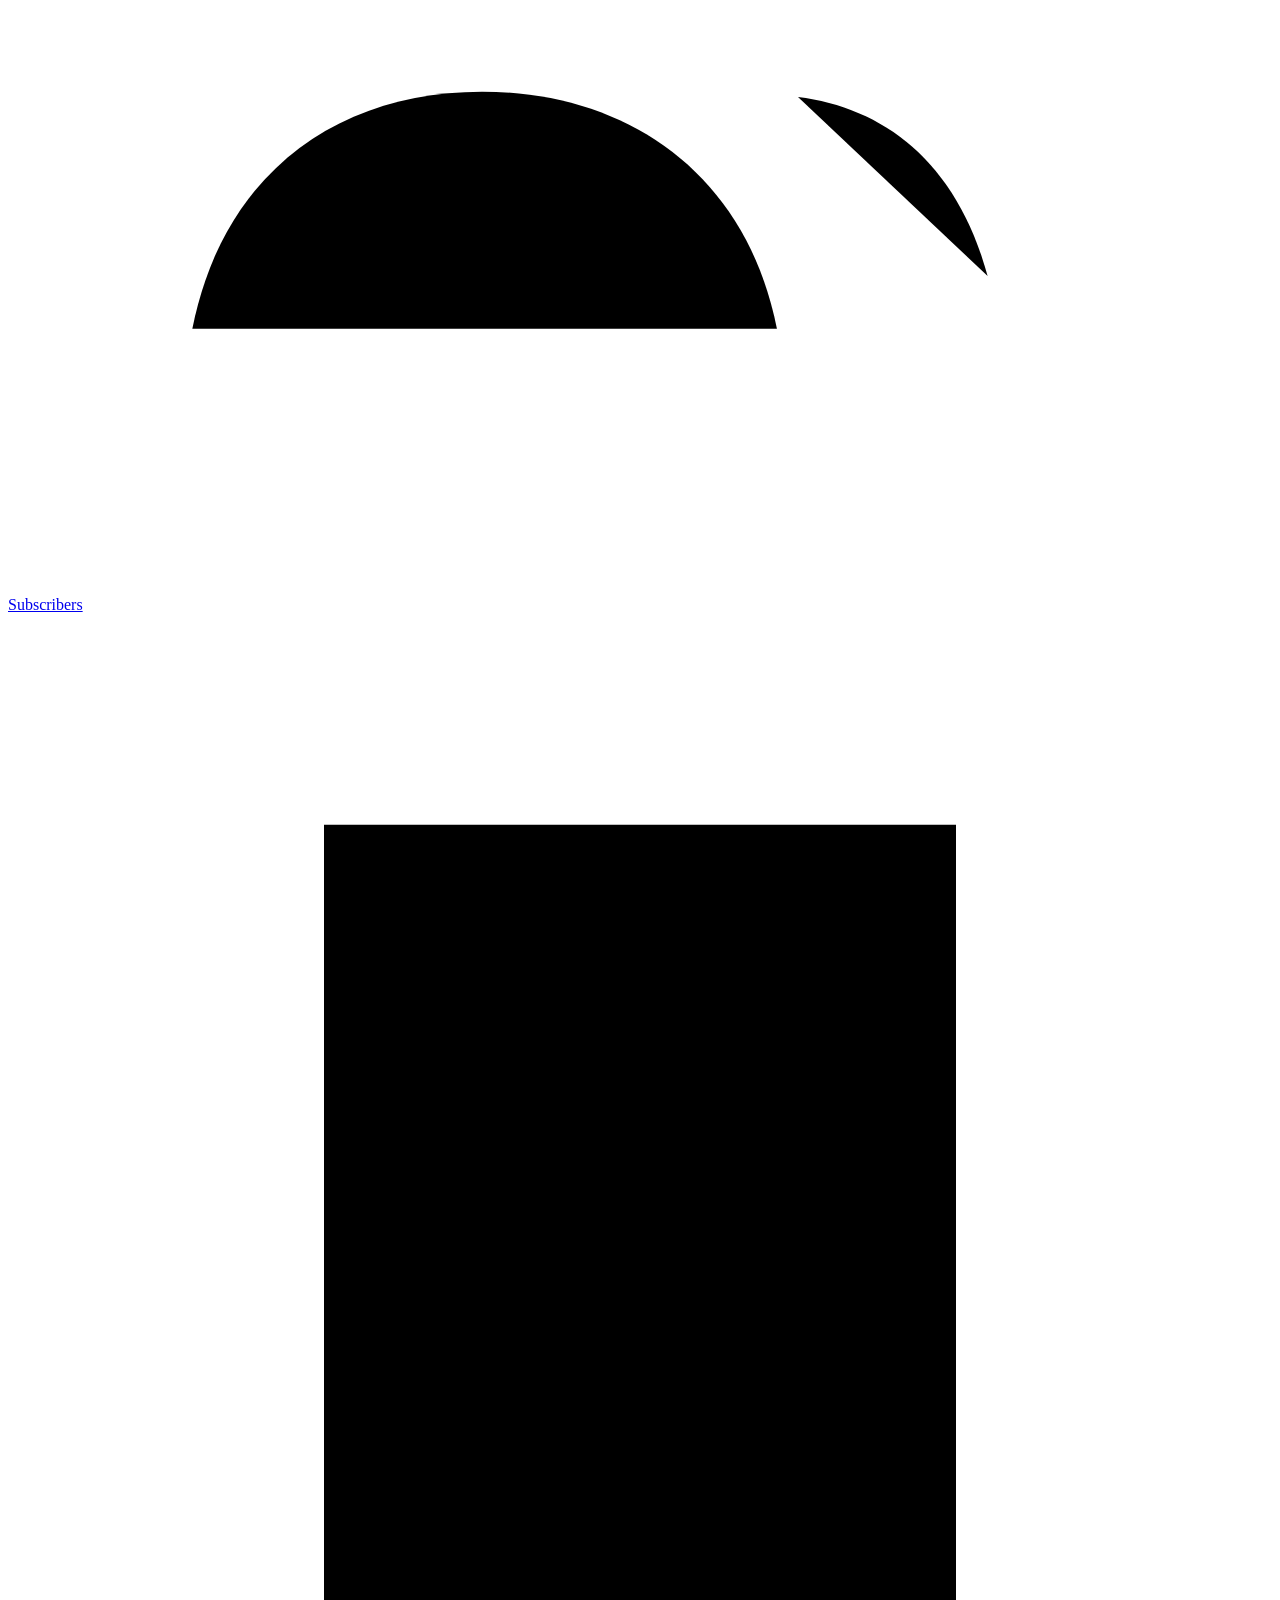
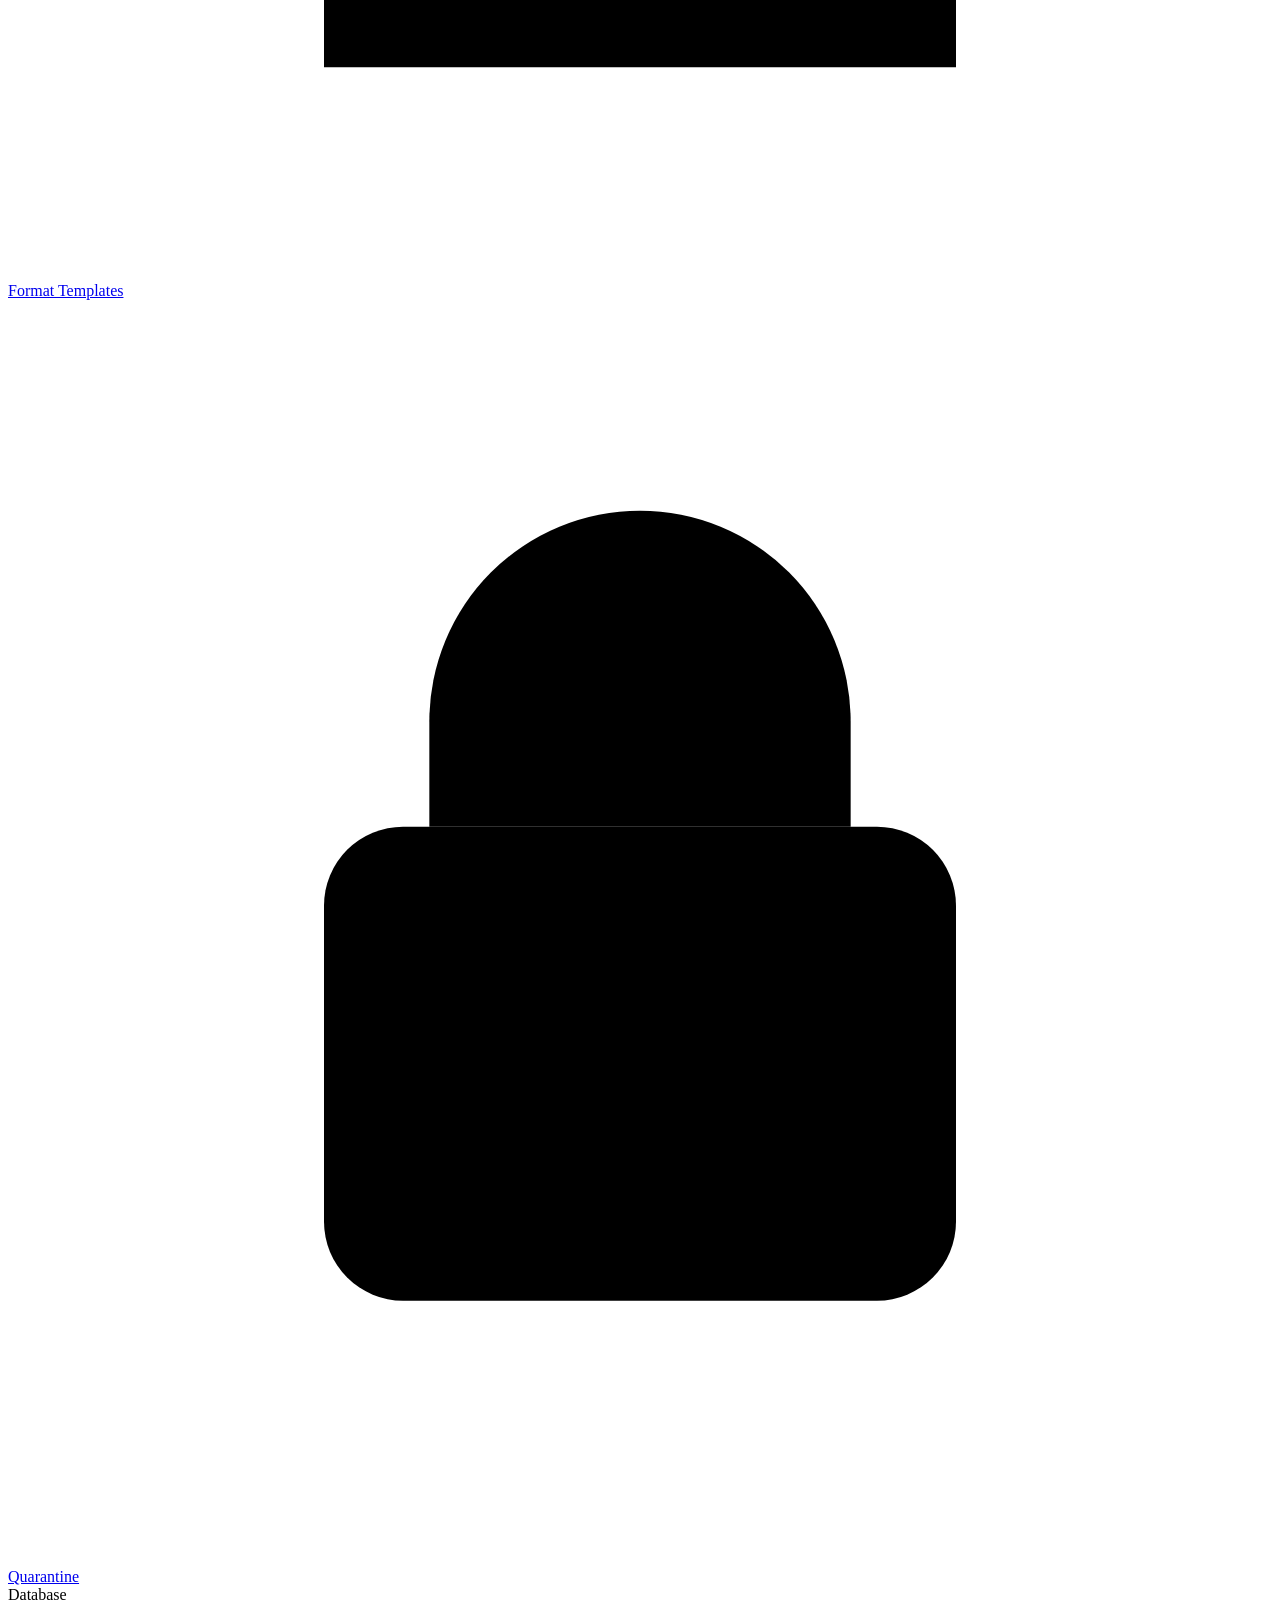
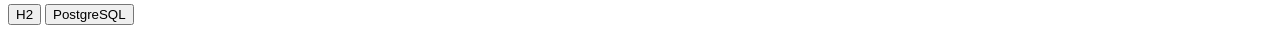
==== commit 1c1d45d3: "Redesign Export into Latest and Previous Versions; send any version to any subscriber - Export page " ====
--- a/src/main/resources/static/index.html
+++ b/src/main/resources/static/index.html
@@ -82,10 +82,6 @@
             <svg viewBox="0 0 24 24" aria-hidden="true"><path d="M6 4h12v16H6z"></path><path d="M9 8h6"></path><path d="M9 12h6"></path><path d="M9 16h4"></path></svg>
             Format Templates
         </a>
-        <a href="#/versions" data-page="versions">
-            <svg viewBox="0 0 24 24" aria-hidden="true"><path d="M12 3l9 5-9 5-9-5z"></path><path d="M3 13l9 5 9-5"></path><path d="M3 17.5l9 5 9-5"></path></svg>
-            Data Versions
-        </a>
         <a href="#/quarantine" data-page="quarantine">
             <svg viewBox="0 0 24 24" aria-hidden="true"><rect x="6" y="10" width="12" height="9" rx="1.5"></rect><path d="M8 10V8a4 4 0 0 1 8 0v2"></path></svg>
             Quarantine
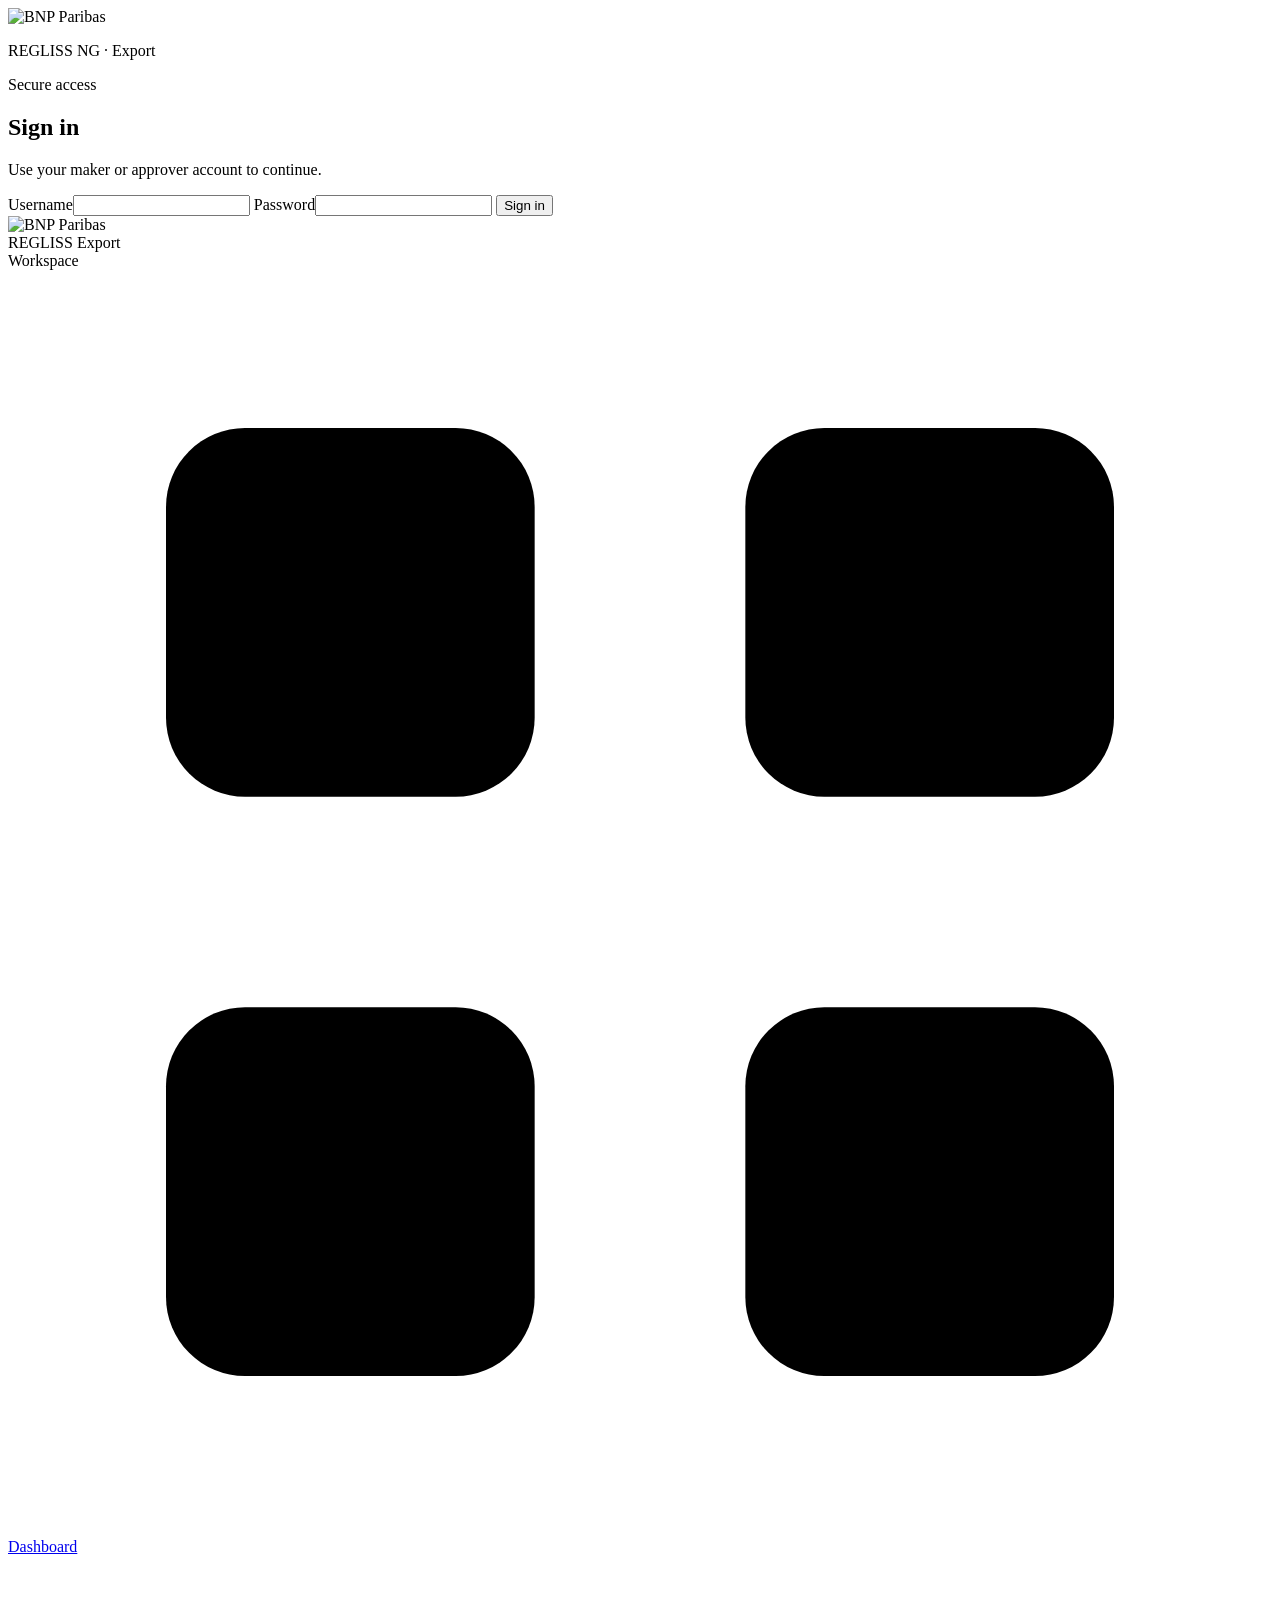
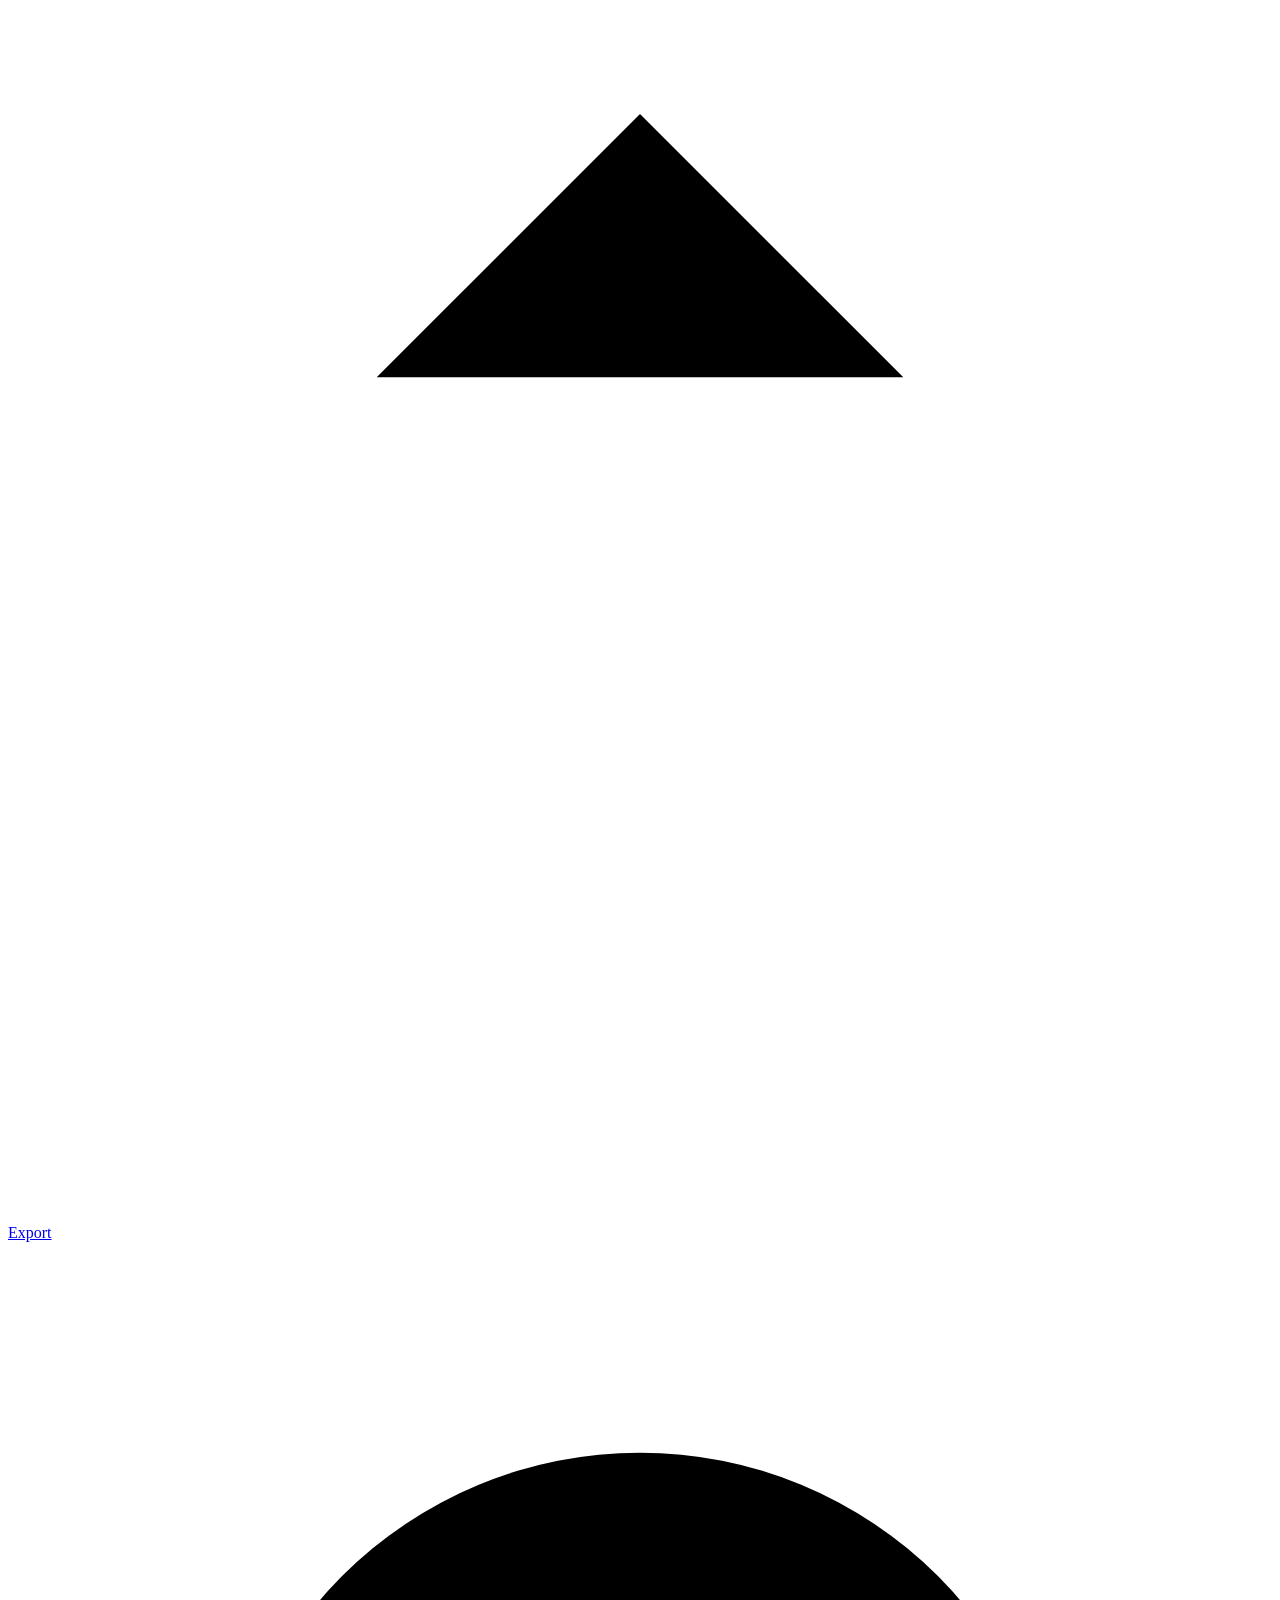
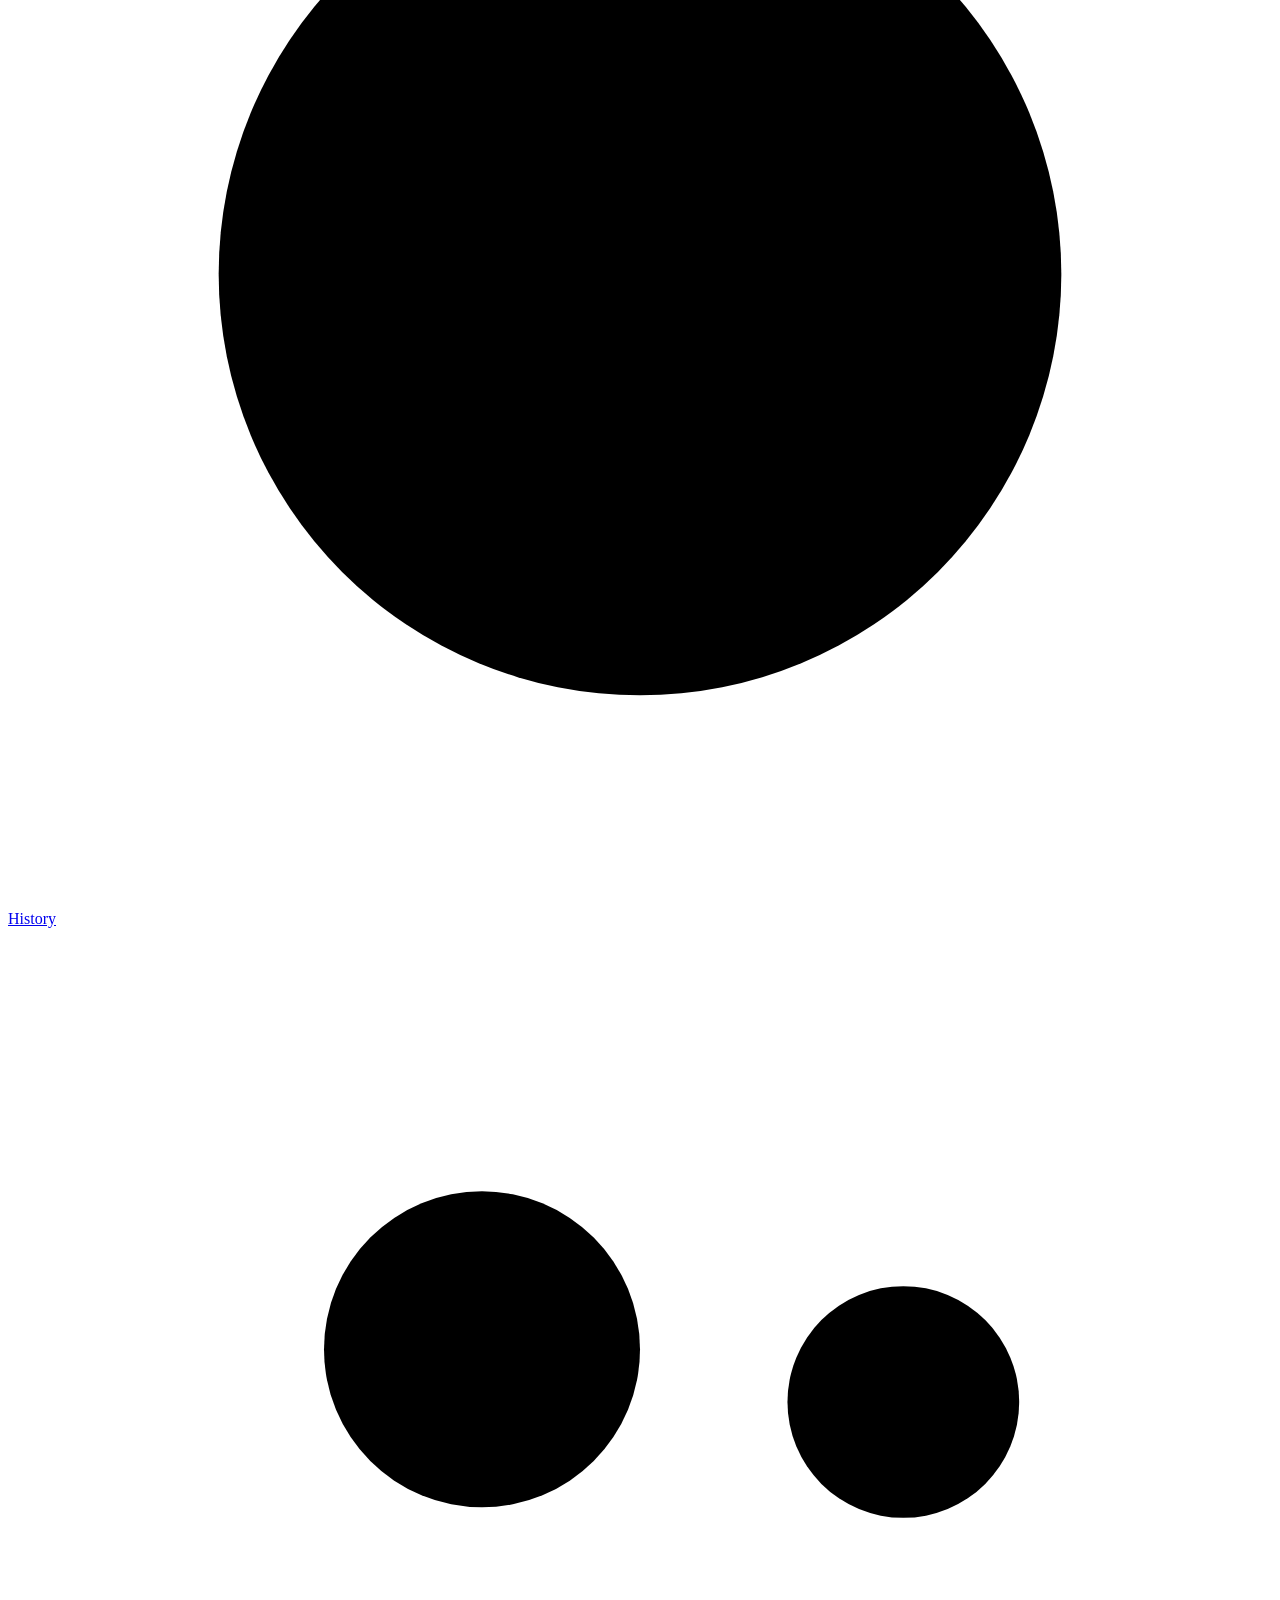
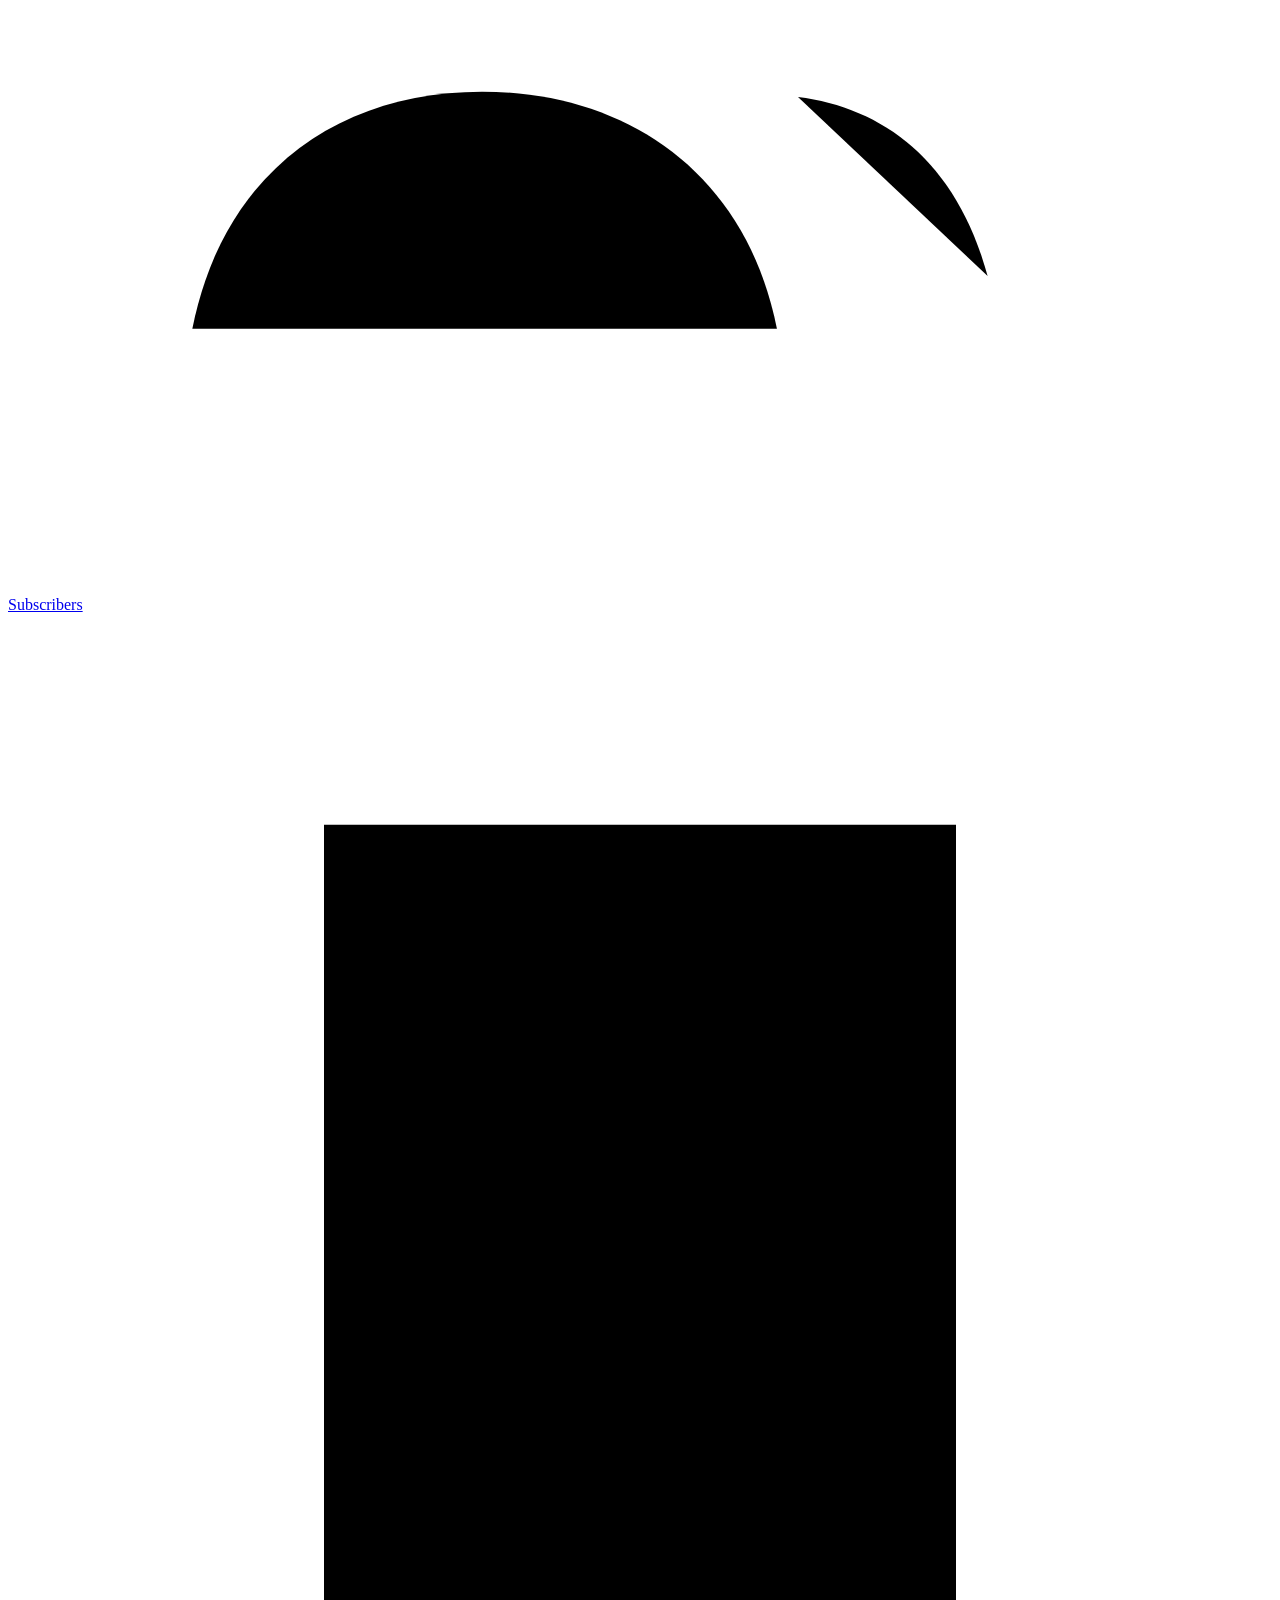
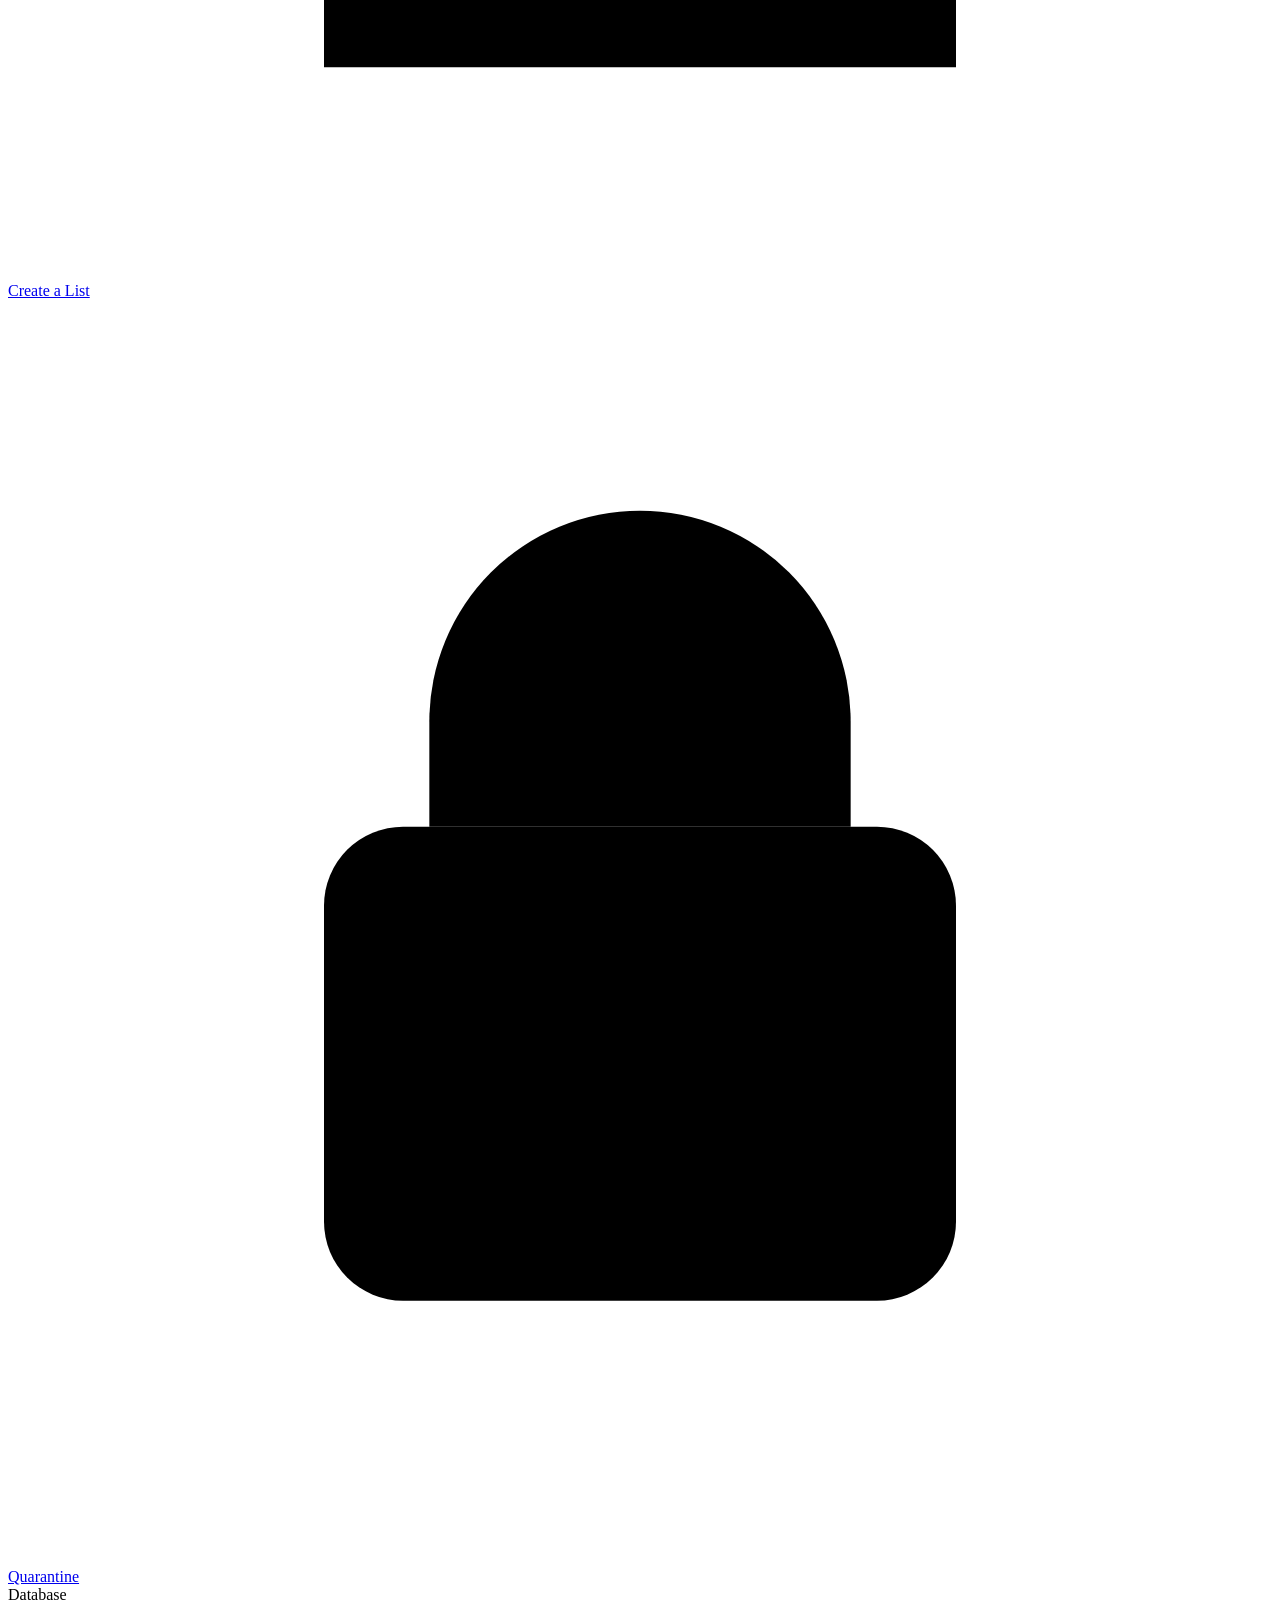
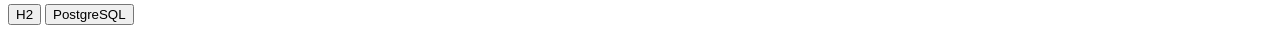
==== commit e607988c: "Rename the Format Templates section to Create a List Co-Authored-By: Claude Opus 5.5 <noreply@anthro" ====
--- a/src/main/resources/static/index.html
+++ b/src/main/resources/static/index.html
@@ -80,7 +80,7 @@
         </a>
         <a href="#/templates" data-page="templates">
             <svg viewBox="0 0 24 24" aria-hidden="true"><path d="M6 4h12v16H6z"></path><path d="M9 8h6"></path><path d="M9 12h6"></path><path d="M9 16h4"></path></svg>
-            Format Templates
+            Create a List
         </a>
         <a href="#/quarantine" data-page="quarantine">
             <svg viewBox="0 0 24 24" aria-hidden="true"><rect x="6" y="10" width="12" height="9" rx="1.5"></rect><path d="M8 10V8a4 4 0 0 1 8 0v2"></path></svg>
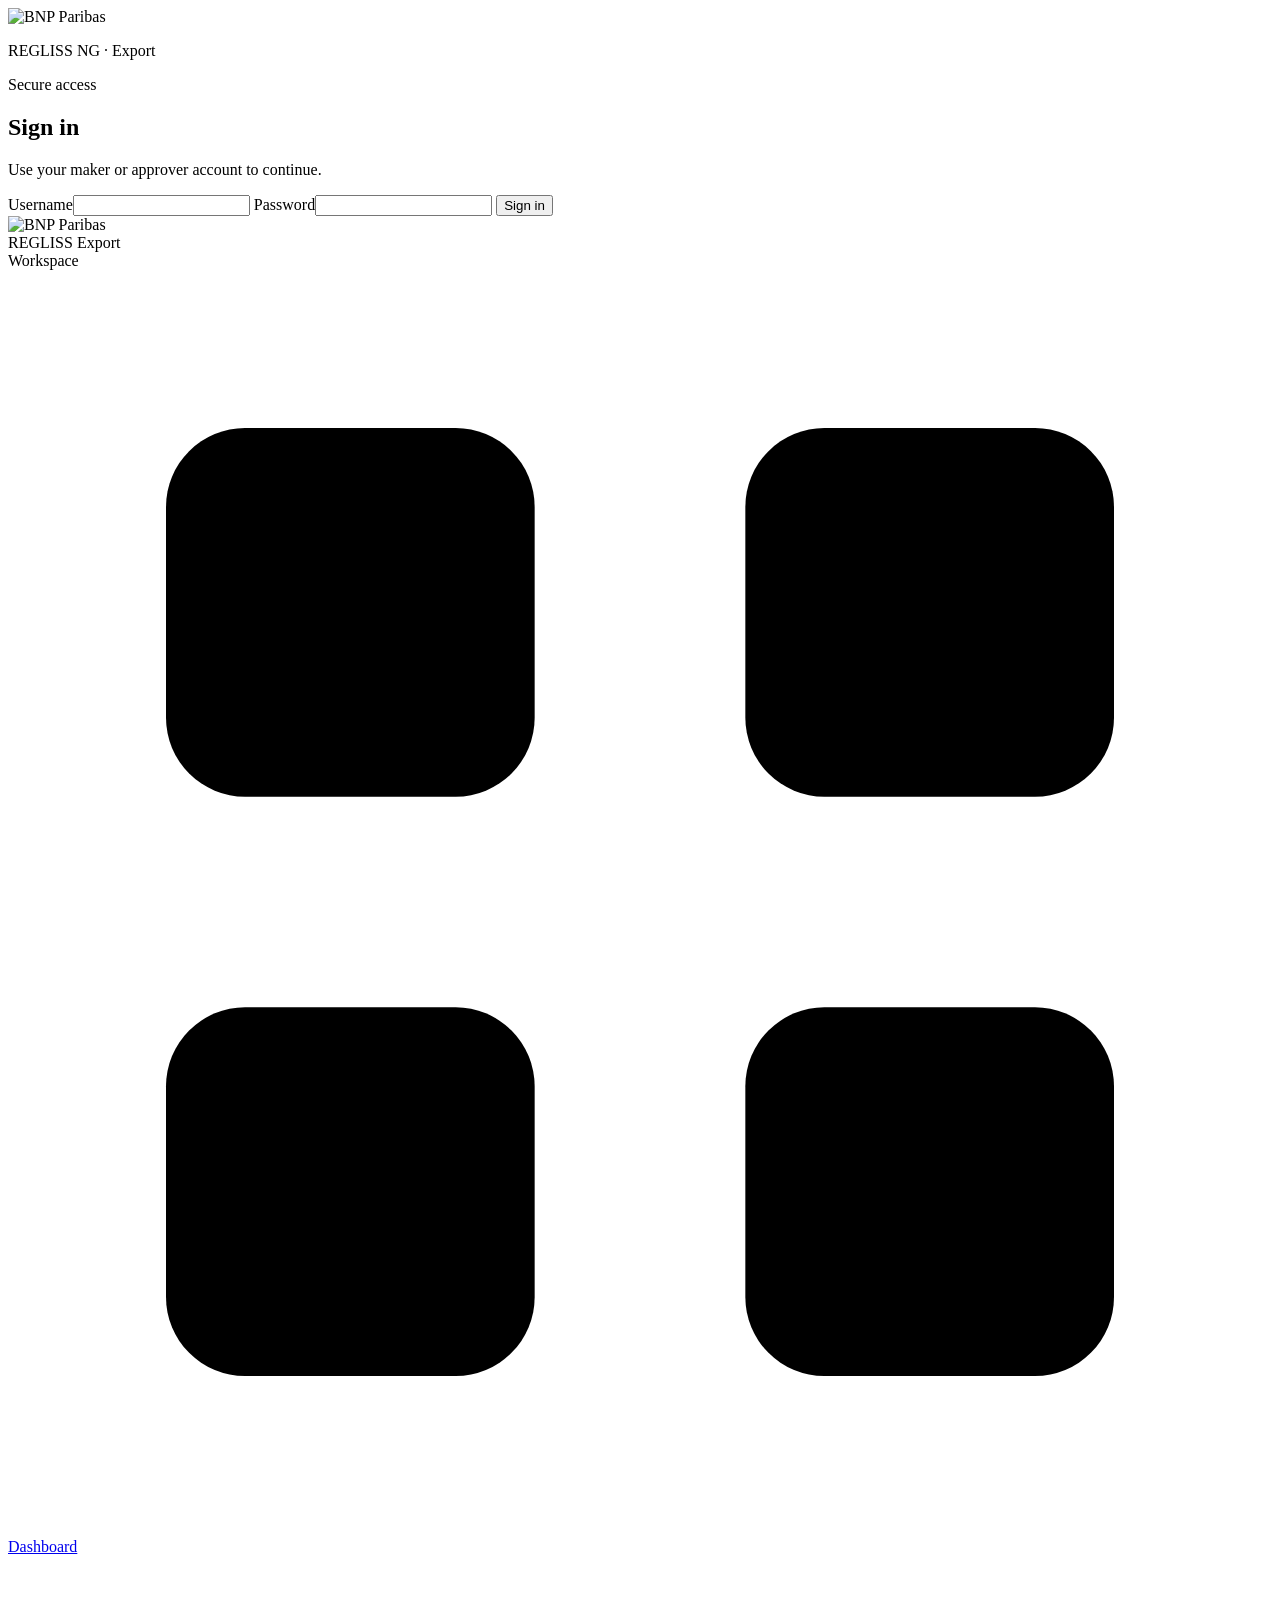
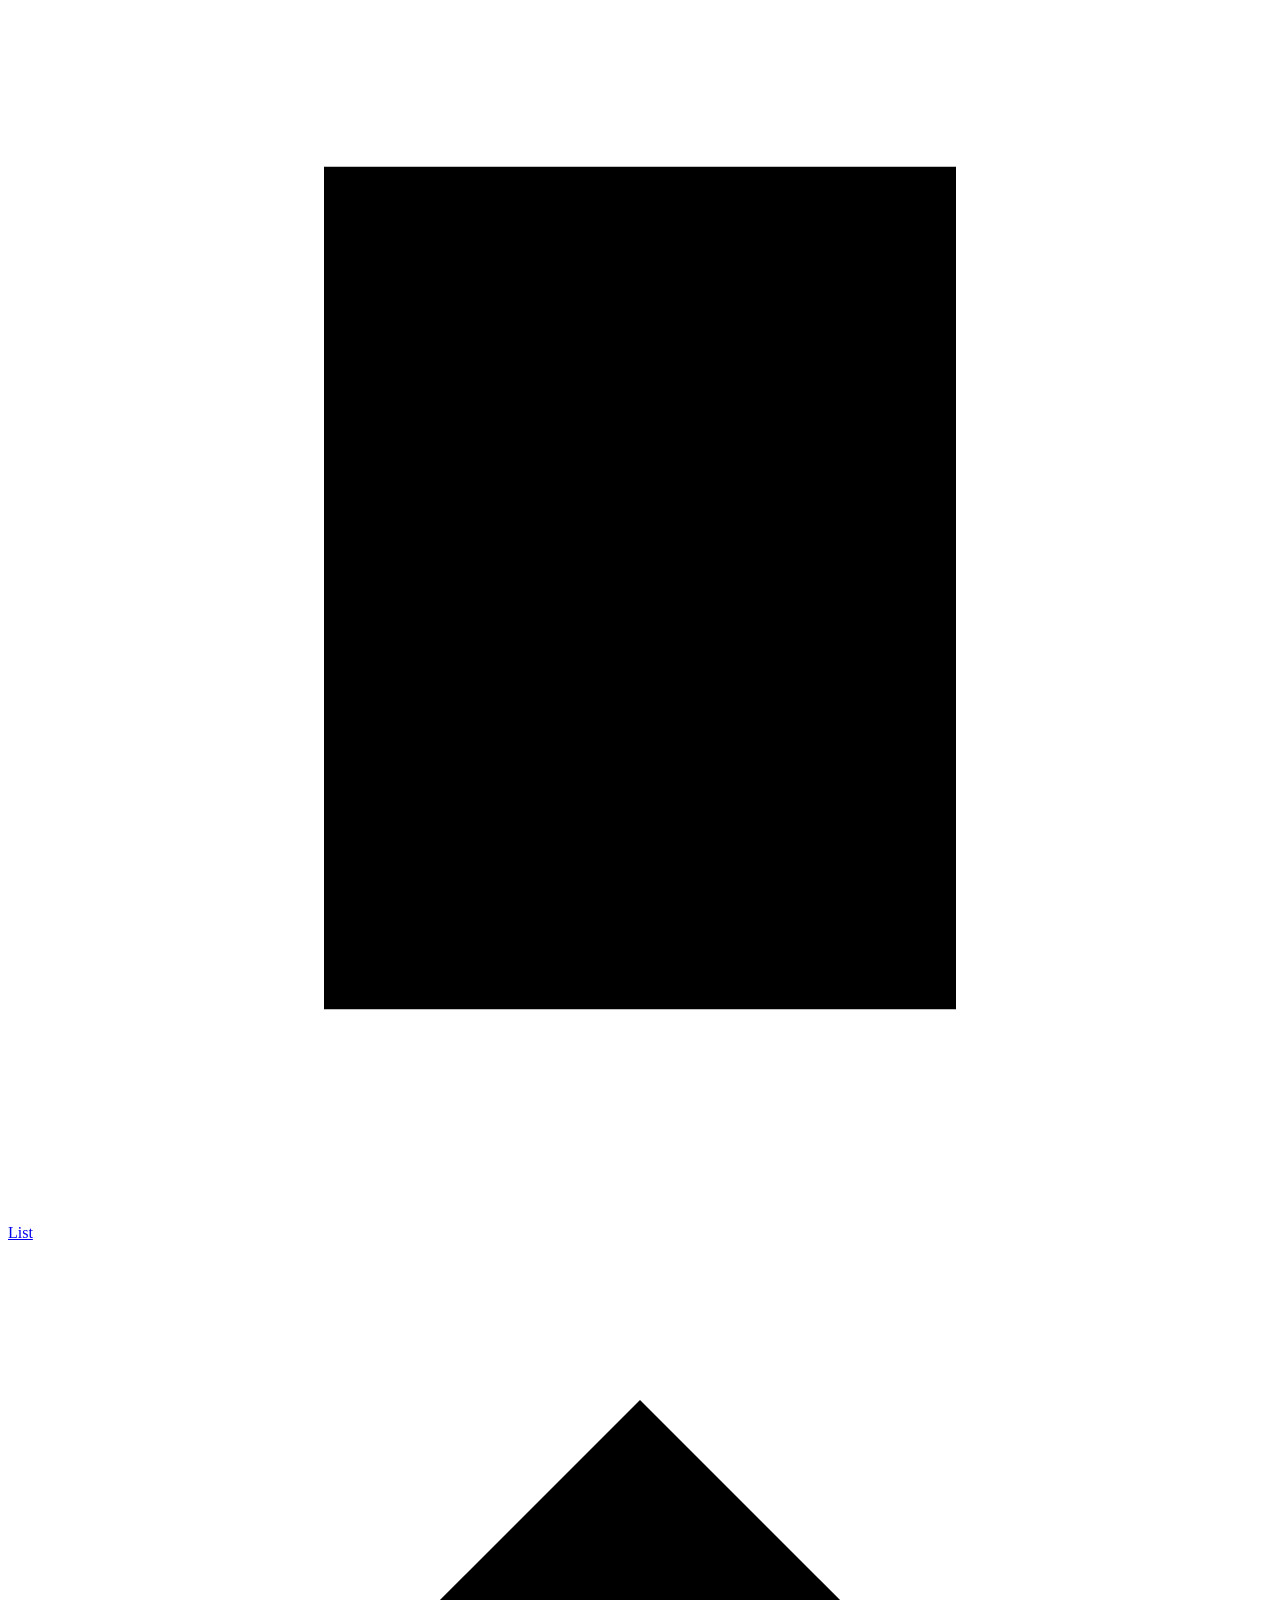
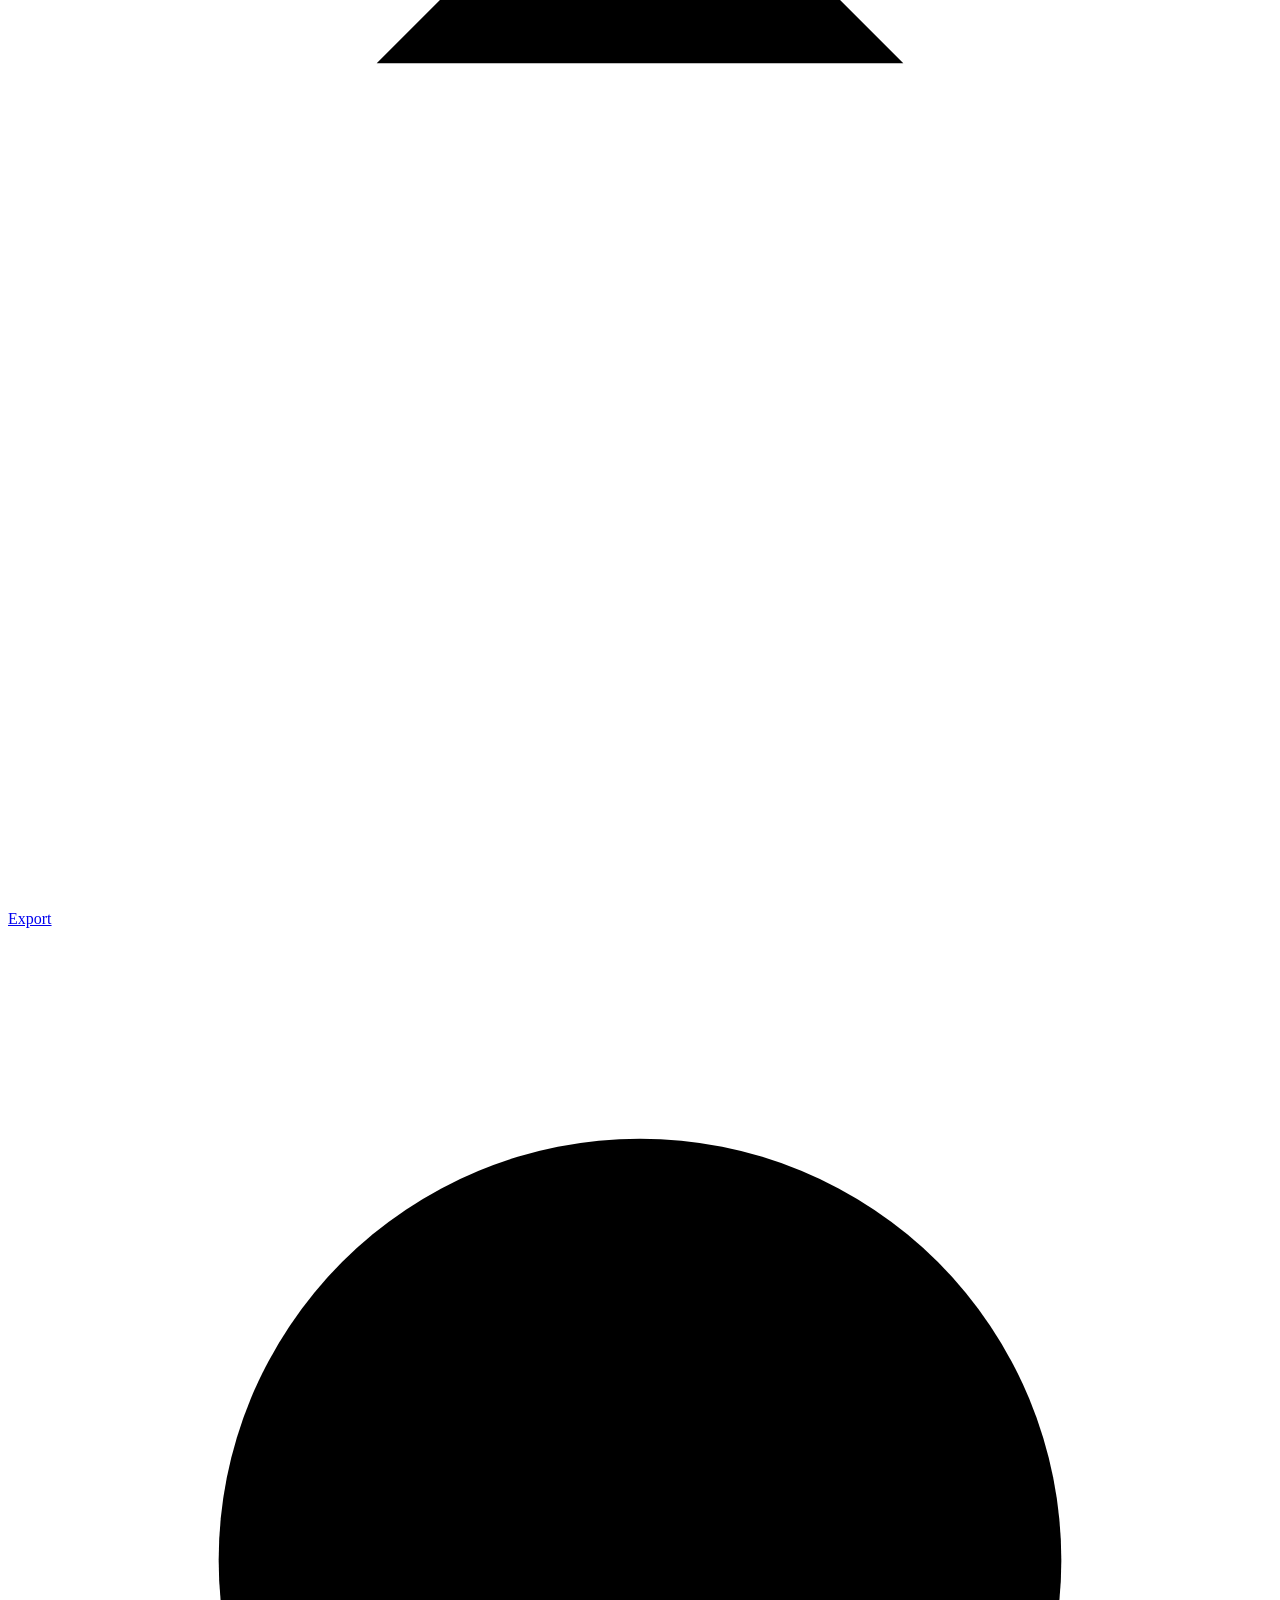
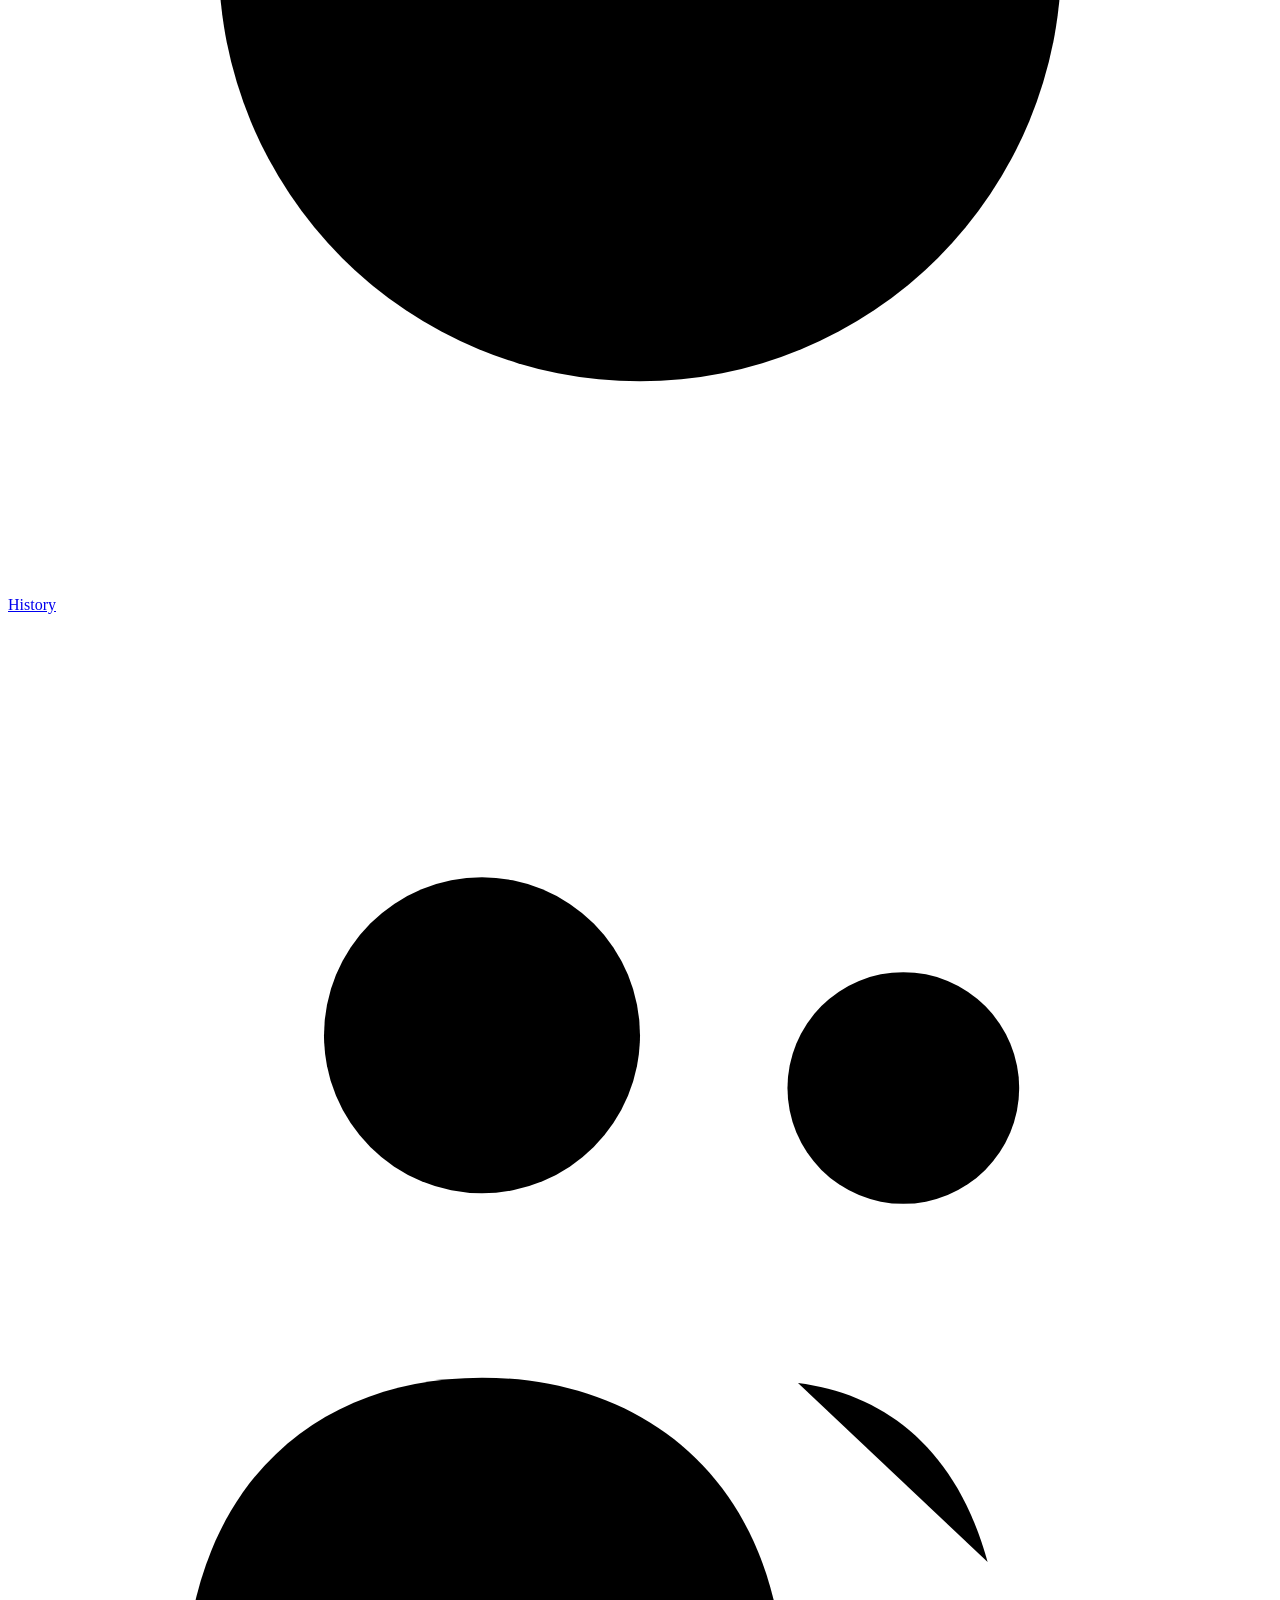
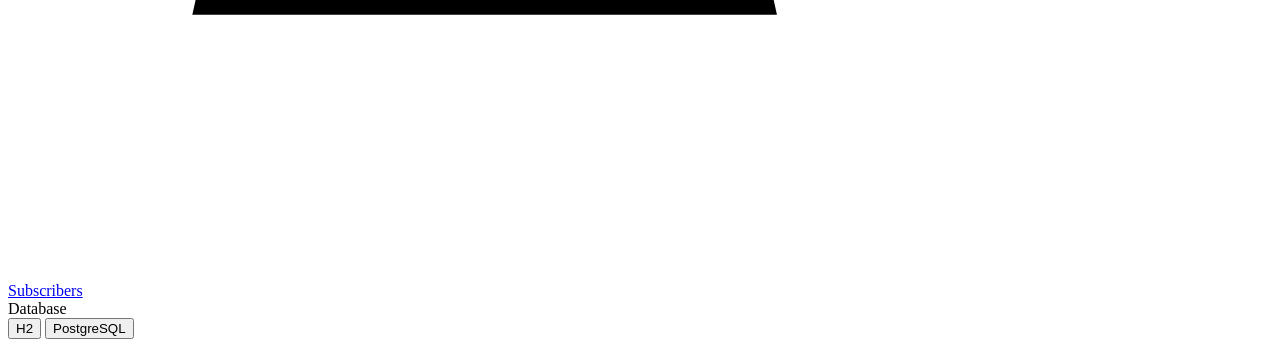
==== commit d38bf501: "Send one subscriber several formats, and choose a stored version from its list. Export and previous-" ====
--- a/src/main/resources/static/index.html
+++ b/src/main/resources/static/index.html
@@ -66,6 +66,10 @@
             <svg viewBox="0 0 24 24" aria-hidden="true"><rect x="3" y="3" width="7" height="7" rx="1.5"></rect><rect x="14" y="3" width="7" height="7" rx="1.5"></rect><rect x="3" y="14" width="7" height="7" rx="1.5"></rect><rect x="14" y="14" width="7" height="7" rx="1.5"></rect></svg>
             Dashboard
         </a>
+        <a href="#/templates" data-page="templates">
+            <svg viewBox="0 0 24 24" aria-hidden="true"><path d="M6 4h12v16H6z"></path><path d="M9 8h6"></path><path d="M9 12h6"></path><path d="M9 16h4"></path></svg>
+            List
+        </a>
         <a href="#/export" data-page="export">
             <svg viewBox="0 0 24 24" aria-hidden="true"><path d="M12 16V4"></path><path d="M7 8l5-5 5 5"></path><path d="M5 20h14"></path></svg>
             Export
@@ -78,11 +82,7 @@
             <svg viewBox="0 0 24 24" aria-hidden="true"><circle cx="9" cy="8" r="3"></circle><circle cx="17" cy="9" r="2.2"></circle><path d="M3.5 19c.6-3 2.8-4.5 5.5-4.5S14 16 14.6 19"></path><path d="M15 14.6c1.6.2 3 1.2 3.6 3.4"></path></svg>
             Subscribers
         </a>
-        <a href="#/templates" data-page="templates">
-            <svg viewBox="0 0 24 24" aria-hidden="true"><path d="M6 4h12v16H6z"></path><path d="M9 8h6"></path><path d="M9 12h6"></path><path d="M9 16h4"></path></svg>
-            Create a List
-        </a>
-        <a href="#/quarantine" data-page="quarantine">
+        <a href="#/quarantine" data-page="quarantine" hidden>
             <svg viewBox="0 0 24 24" aria-hidden="true"><rect x="6" y="10" width="12" height="9" rx="1.5"></rect><path d="M8 10V8a4 4 0 0 1 8 0v2"></path></svg>
             Quarantine
         </a>
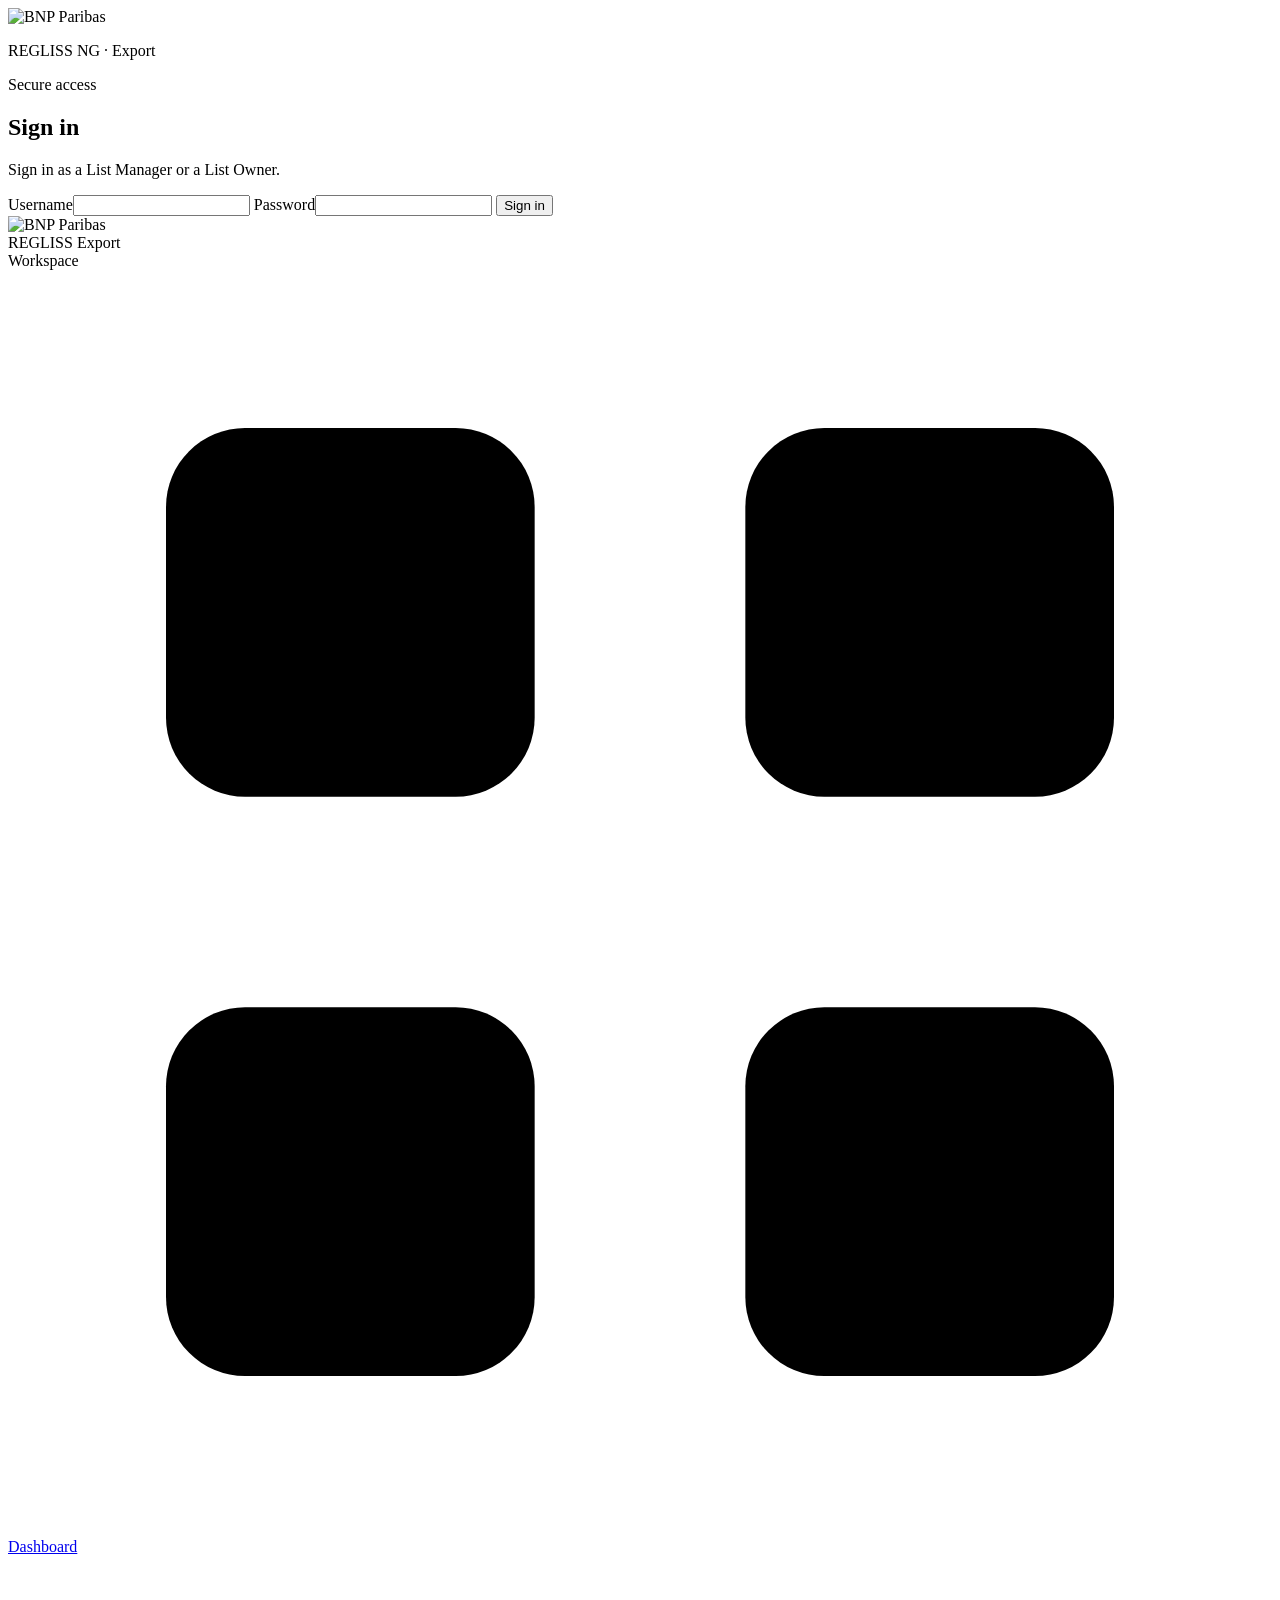
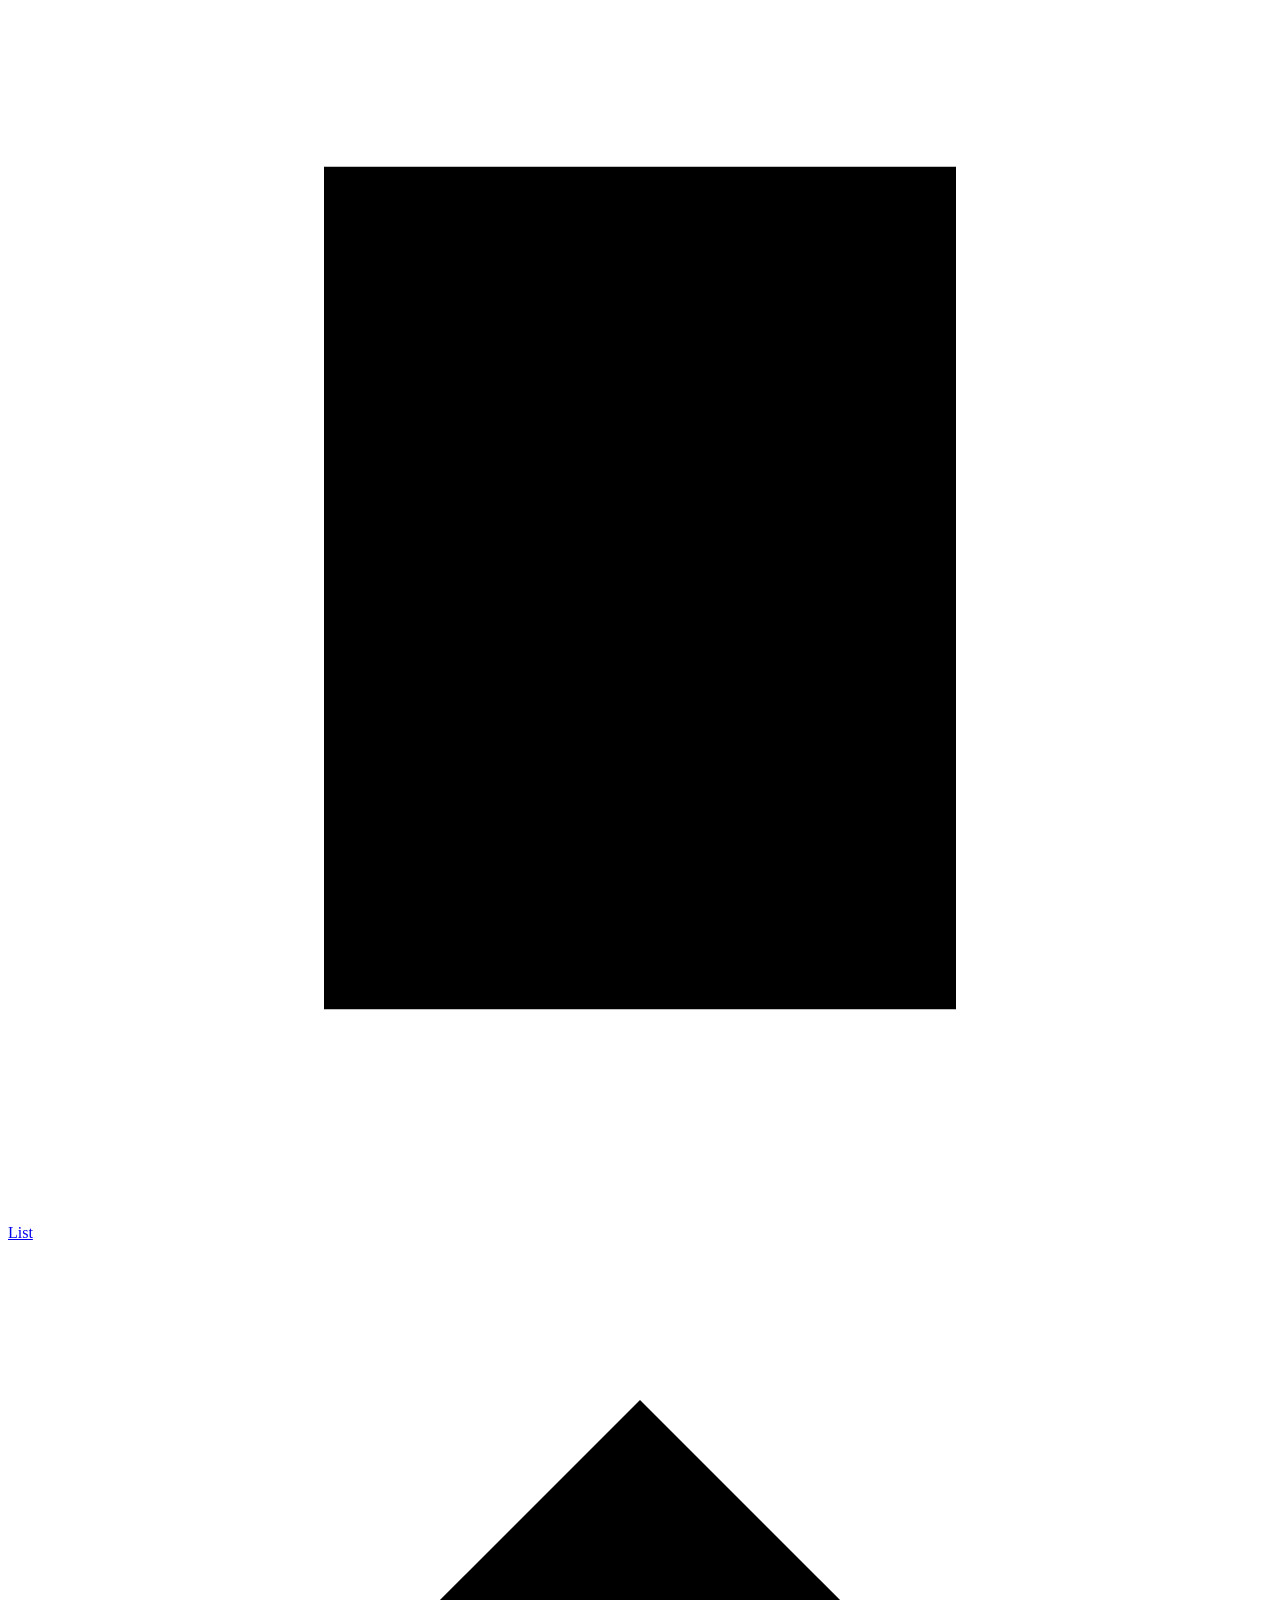
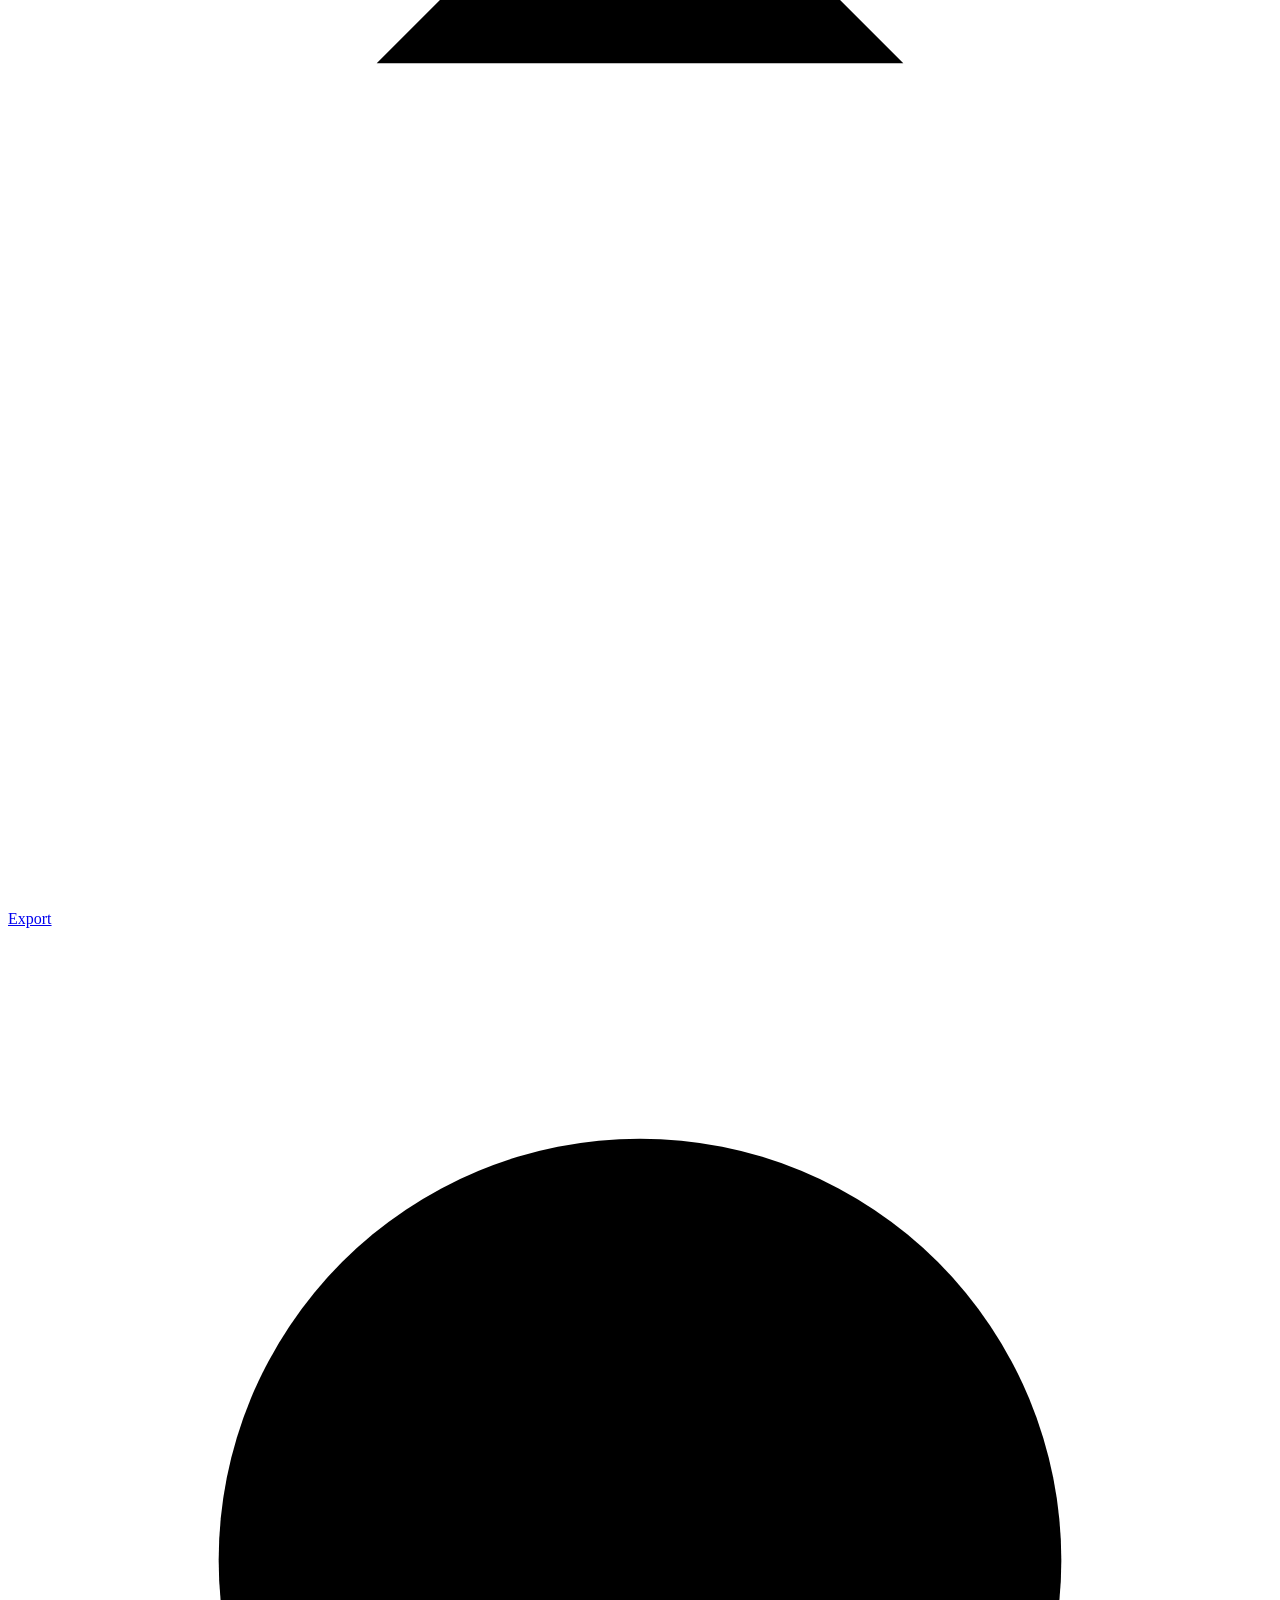
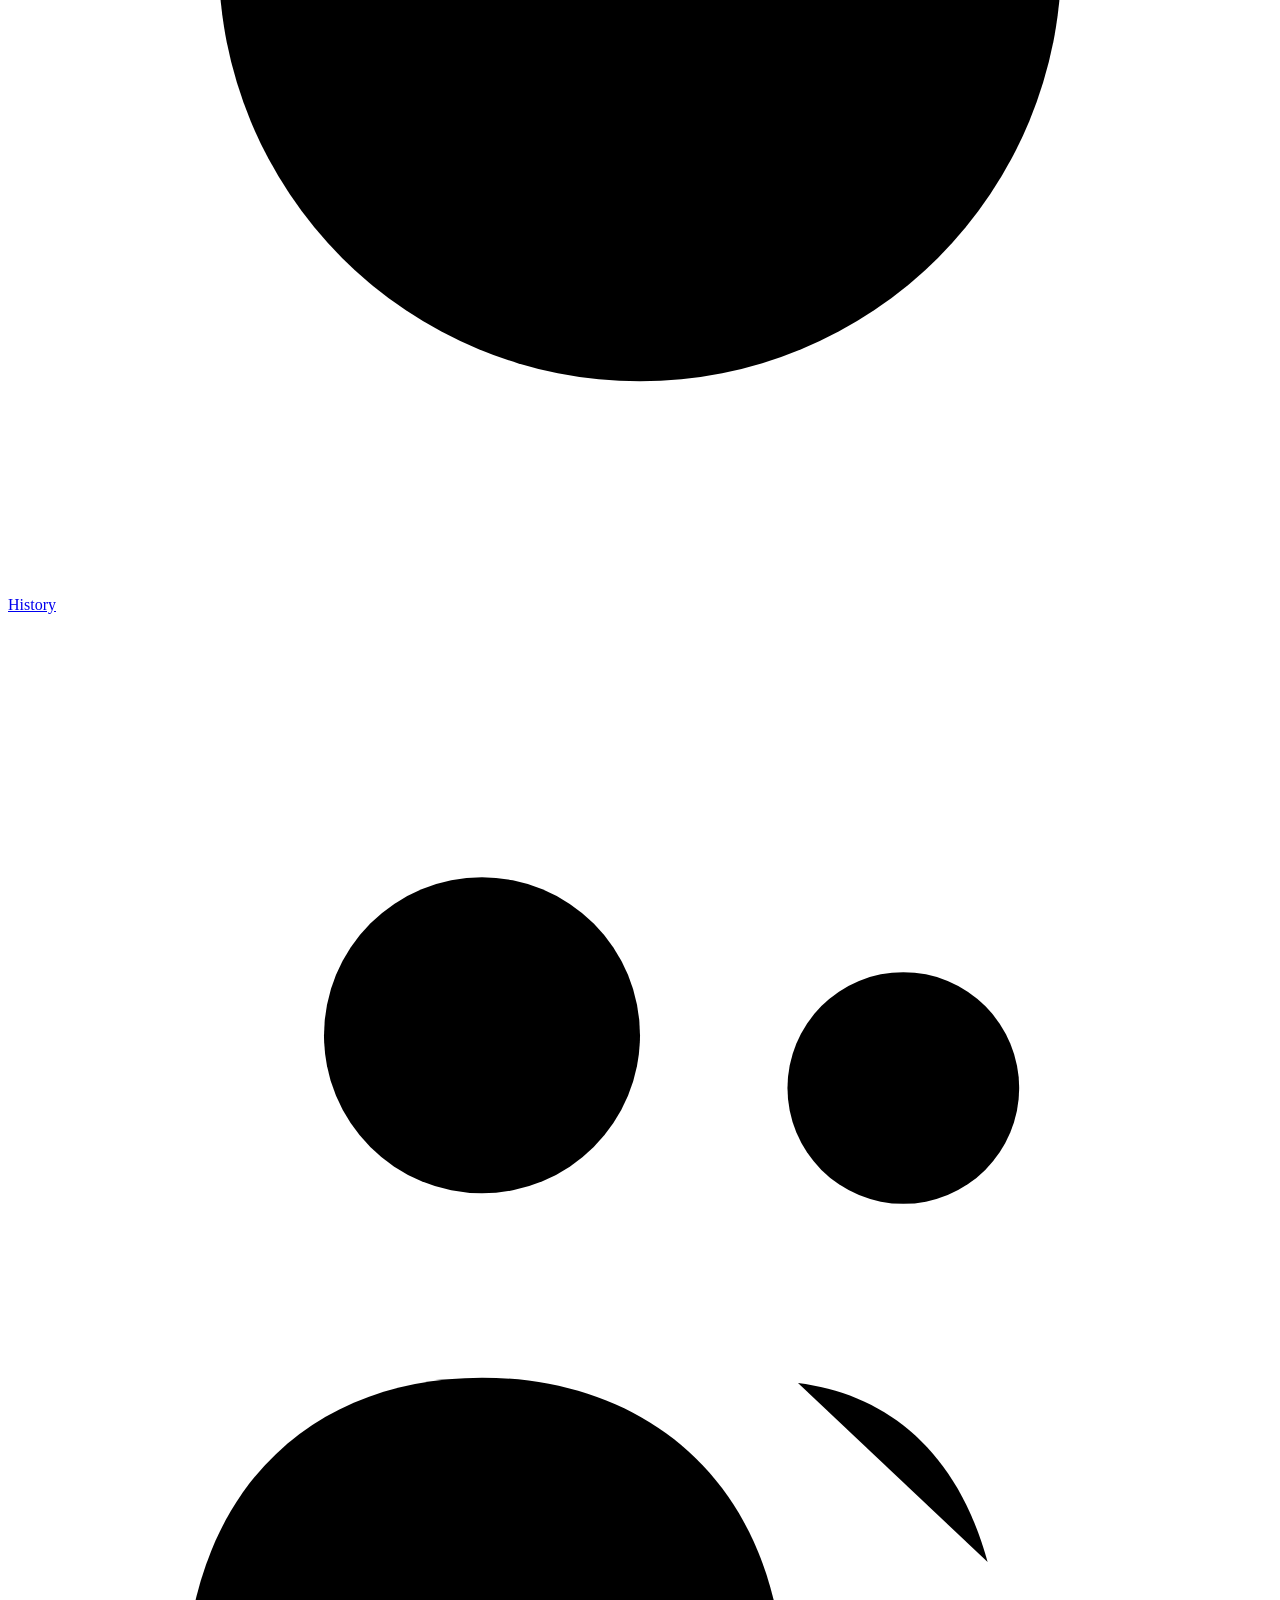
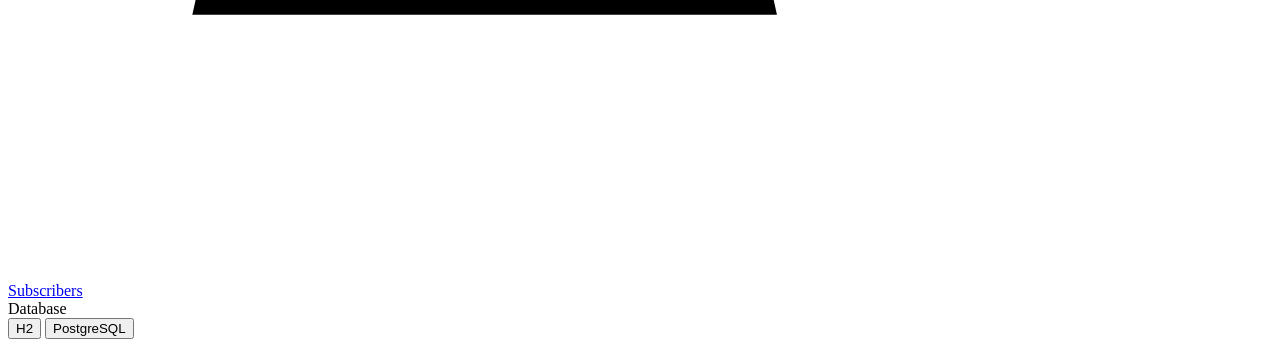
==== commit e171526c: "Synthesis: show added, deleted and updated records, values and columns; rename roles - The Compare t" ====
--- a/src/main/resources/static/index.html
+++ b/src/main/resources/static/index.html
@@ -37,7 +37,7 @@
             <form id="login-form">
                 <p class="kicker">Secure access</p>
                 <h2>Sign in</h2>
-                <p class="lede">Use your maker or approver account to continue.</p>
+                <p class="lede">Sign in as a List Manager or a List Owner.</p>
                 <label>Username<input name="username" autocomplete="username" required></label>
                 <label>Password<input name="password" type="password" autocomplete="current-password" required></label>
                 <p id="login-error" class="login-error" hidden></p>
